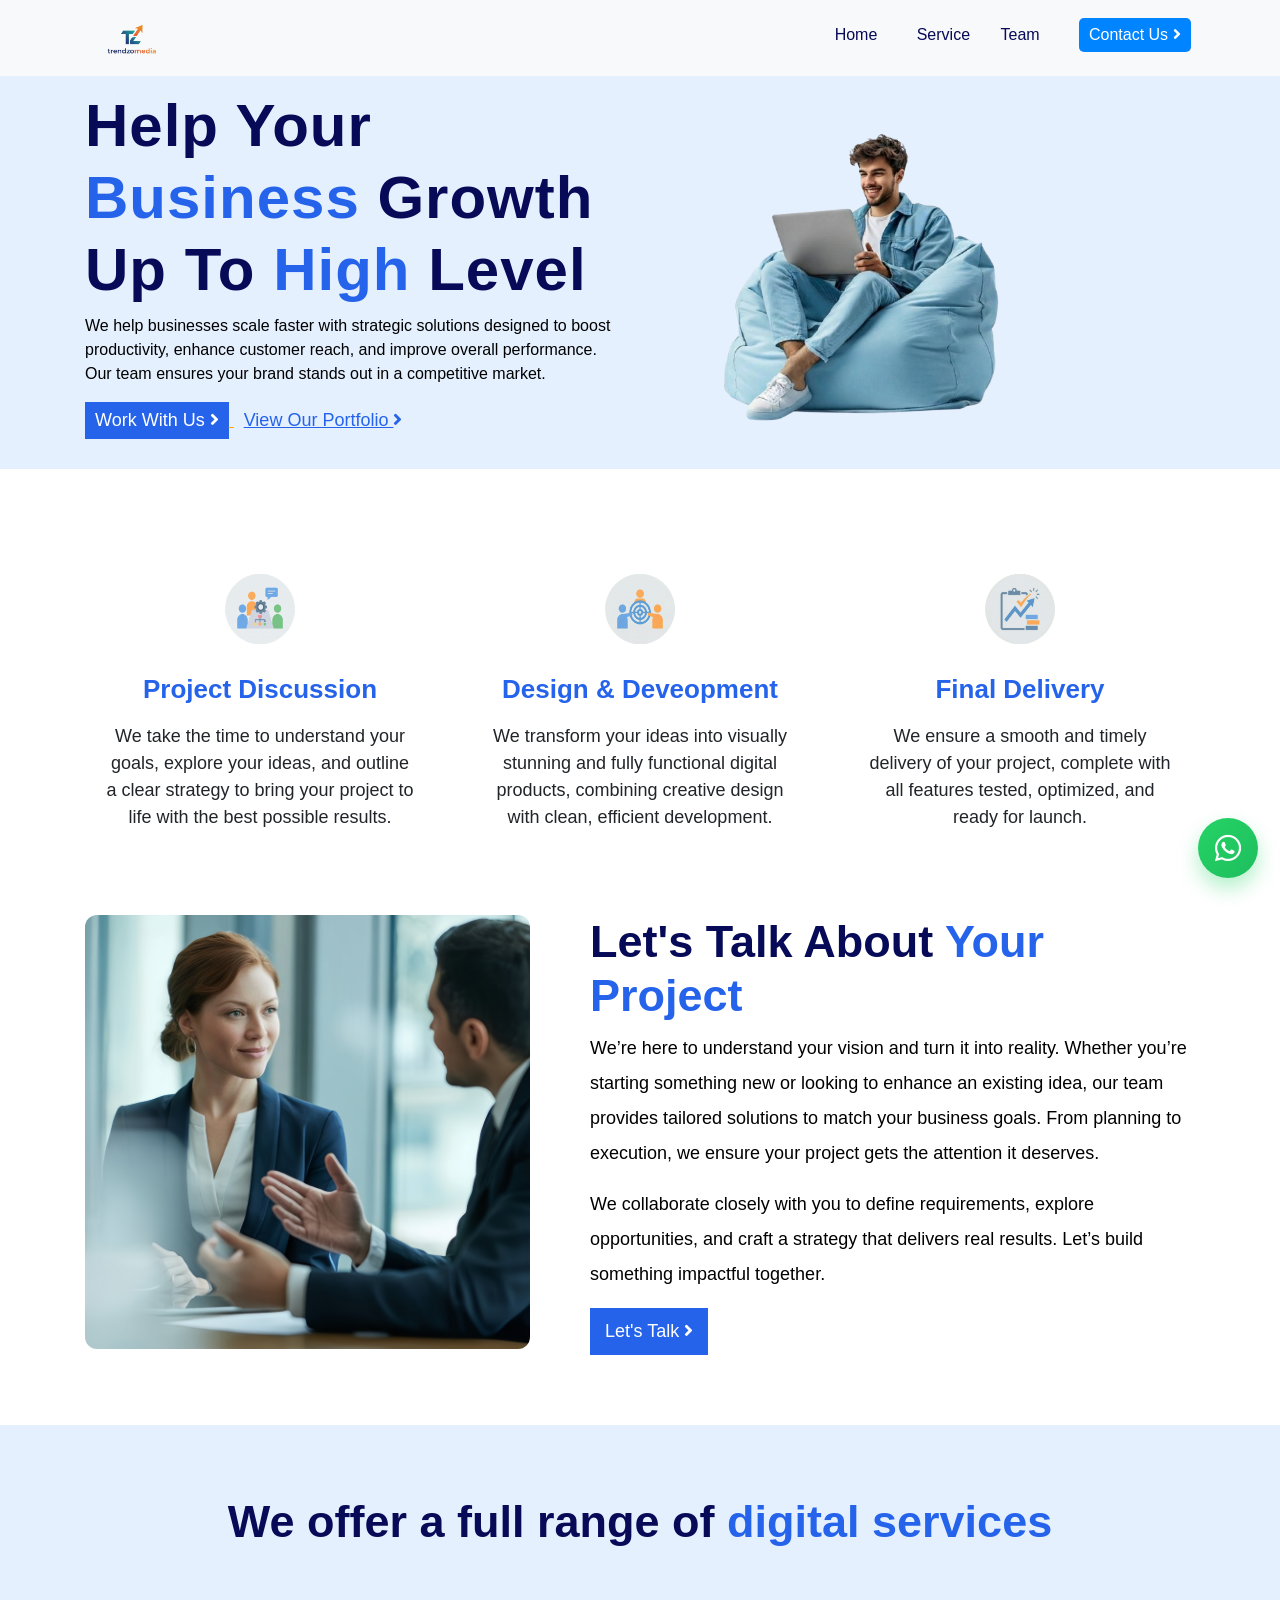
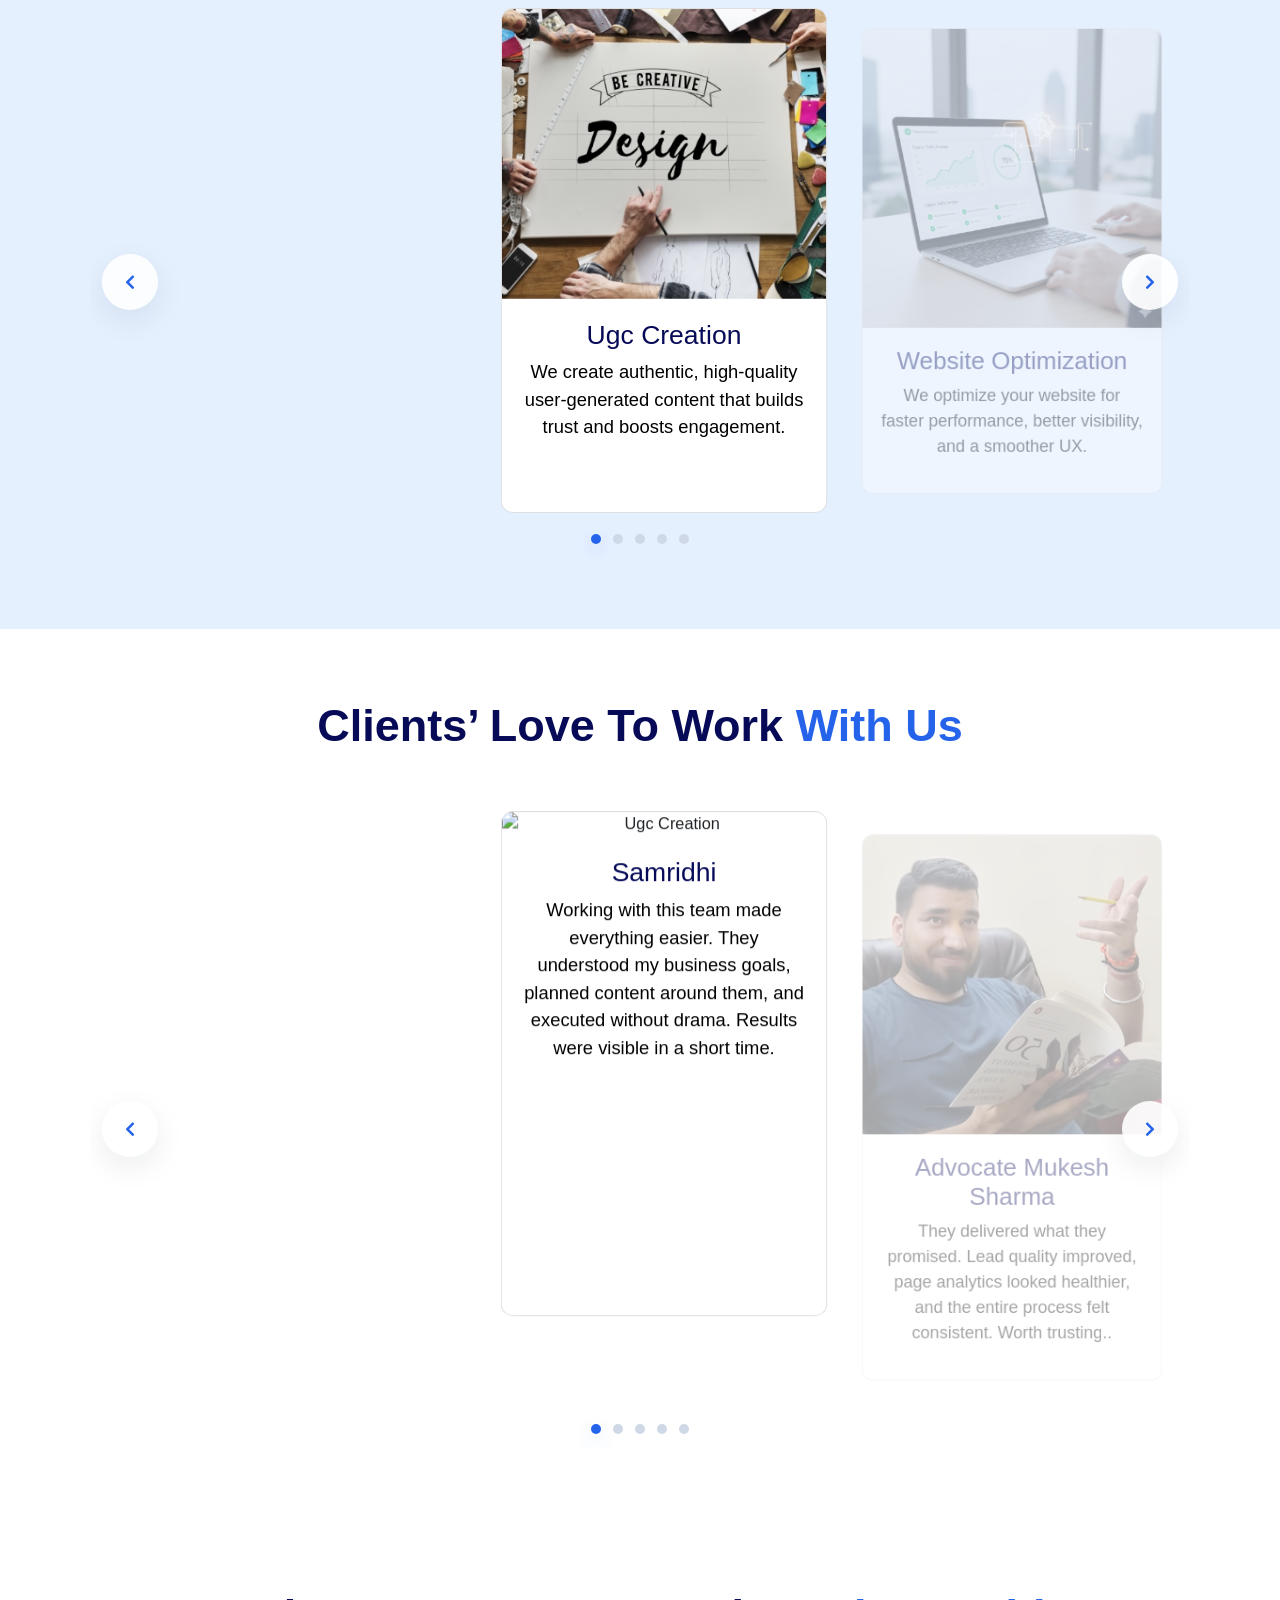
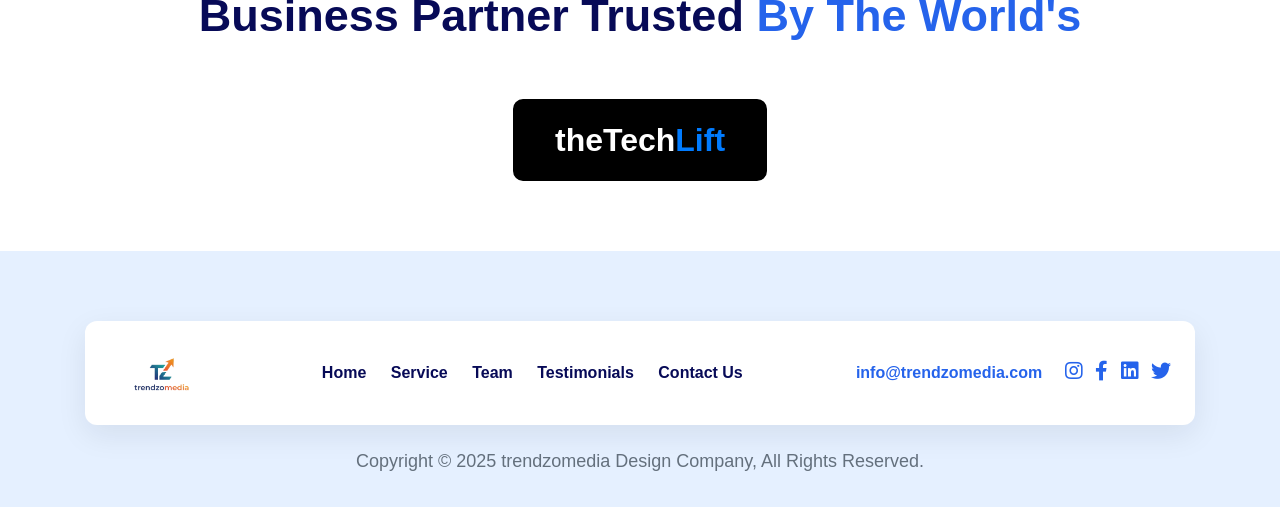
==== index.html @ 3b1b13a1 "Fix: alt" ====
<!DOCTYPE html>
<html lang="en">

<head>
    <meta charset="UTF-8">
    <meta name="viewport" content="width=device-width, initial-scale=1.0">

    <!-- SEO Meta Tags -->
    <title>Trendzomedia | Digital Agency</title>
    <meta name="description" content="Trendzo Media is a digital marketing and web development agency helping businesses grow online with SEO, branding, and modern websites.">
    <meta name="keywords" content="Trendzo Media, Digital Marketing, Web Development, SEO Services, Branding Agency">
    <meta name="author" content="Trendzo Media">

    <!-- Open Graph (for social sharing) -->
    <meta property="og:title" content="Trendzo Media | Digital Marketing & Web Development">
    <meta property="og:description" content="Grow your business online with Trendzo Media's digital marketing, SEO, branding, and web development services.">
    <meta property="og:type" content="website">
    <meta property="og:image" content="./asset/image/Logo.png">

    <!-- Favicon -->
    <link rel="icon" type="image/png" href="./asset/image/Logo.png">

    <!-- Stylesheets -->
    <link rel="stylesheet" href="https://cdnjs.cloudflare.com/ajax/libs/font-awesome/5.7.1/css/all.min.css">
    <link rel="stylesheet" href="https://maxcdn.bootstrapcdn.com/bootstrap/4.0.0/css/bootstrap.min.css"
          integrity="sha384-Gn5384xqQ1aoWXA+058RXPxPg6fy4IWvTNh0E263XmFcJlSAwiGgFAW/dAiS6JXm"
          crossorigin="anonymous">
    <link rel="stylesheet" href="./asset/css/style.css">
    <link rel="stylesheet" href="./asset/css/responsive.css">
</head>


<body>

    <!-- Header Start  -->
    <section class="header" style="background-color:#E5F0FF; padding-bottom:30px;">
        <!-- Header Navigation Start  -->
        <div class="container header-nav">
            <div class="row">
                <div class="col-md-12">
                    <nav class="navbar navbar-expand-lg navbar-light bg-light main-menu fixed-top ">
                        <div class="container">
                            <a href="#" class="navbar-brand">
                                <img src="./asset/image/Logo.png" alt="trendzomedia" class="img-fluid" style="max-height:50px;">
                            </a>
                            <button class="navbar-toggler" type="button" data-toggle="collapse" data-target="#beeToggler" aria-controls="beeToggler" aria-expanded="false" aria-label="Toggle navigation">
                                <span class="navbar-toggler-icon"><i class="fas fa-bars"></i></span>
                            </button>
                            <div class="collapse navbar-collapse" id="beeToggler">
                                <ul class="navbar-nav ml-auto ">
                                    <li><a href="#">Home</a></li>
                                    &nbsp;
                                    <!-- <li><a href="./project.html">Project</a></li> -->
                                    &nbsp;
                                    <li><a href="./service.html">Service</a></li>
                                    &nbsp;
                                    <li><a href="./team.html">Team</a></li>
                                    &nbsp;
                                    <!-- <li><a href="./blog.html">Blog</a></li> -->
                                    &nbsp;
                                    <li>
                                        <a href="contact-us.html">
                                        <button class="nav-button" style="color:#fff"
                                        >Contact Us <i class="fas fa-angle-right"></i> </button>
                                        </a>
                                    </li>
                                    &nbsp;
                                </ul>
                            </div>
                        </div>
                    </nav>
                </div>
            </div>
        </div>

        <!-- Header Navigation End  -->

        <!-- Header Banner Start  -->
        <div class="container header-content">
            <div class="row ">
                <div class="col-md-6 centralize">
                    <div class="left-content ">
                        <h2 class="glifta-title">Help Your <span class="highlight" >Business</span> Growth
                            Up To <span class="highlight" >High</span> Level
                        </h2>
                        <p style="color: black;">
                            We help businesses scale faster with strategic solutions designed to boost 
                            productivity, enhance customer reach, and improve overall performance. Our team 
                            ensures your brand stands out in a competitive market.
                        </p>
                        <div class="call-to-action">
                            <a href="./contact-us.html">
                            <button style="background-color: #2563EB; color: #fff; ">Work With Us <i class="fas fa-angle-right"></i></button>
                            </a>
                            <a href="./asset/pdf/portfolio.pdf" target="_blank" style="color:#2563EB;margin-left: 10px;">View Our Portfolio <i class="fas fa-angle-right" style="margin-left: 0px;"></i></a>
                        </div>
                    </div>
                </div>
                <div class="col-md-6">
                    <div class="right-content">
                        <img src="./asset/image/HeroImage.png" alt="Hero">
                    </div>
                </div>
            </div>
        </div>


    </section>
    <!-- Header End  -->

    <!-- Work Process Start  -->
    <section class="work-process section-padding" style="background: #fff;">
        <div class="container">
            <div class="row">
                <div class="col-md-4">
                    <div class="process-block">
                        <img src="./asset/image/project Discussion .png" alt="Projec Discussion">
                        <h3> <strong><span class="highlight">Project Discussion</span></strong> </h3>
                        <p>We take the time to understand your goals, explore your ideas, and outline a clear strategy to bring your project to life with the best possible results.</p>
                    </div>
                </div>
                <div class="col-md-4">
                    <div class="process-block">
                        <img src="./asset/image/Design and development .png"  alt="Projec Discussion">
                        <h3> <strong><span class="highlight">Design & Deveopment</span></strong> </h3>
                        <p>We transform your ideas into visually stunning and fully functional digital products, combining creative design with clean, efficient development.</p>
                    </div>
                </div>
                <div class="col-md-4">
                    <div class="process-block">
                        <img src="./asset/image/project delivery .png" alt="Projec Discussion">
                        <h3> <strong><span class="highlight">Final Delivery</span></strong> </h3>
                        <p>We ensure a smooth and timely delivery of your project, complete with all features tested, optimized, and ready for launch.</p>
                    </div>
                </div>
            </div>

            <div class="row mt-5">
                <div class="col-md-5">
                    <img 
                        src="./asset/image/meeting.jpg"
                        alt="Client discussion"
                        class="img img-fluid"
                        style="border-radius: 12px;"
                    >
                    </div>
                <div class="col-md-7 centralize">
                    <div class="project-discussion ">
                        <h2 class="poppins-bold">Let's Talk About <span class="highlight" >Your Project</span> </h2>
                        <p style="color: black;"> 
                            We’re here to understand your vision and turn it into reality. Whether you’re 
                            starting something new or looking to enhance an existing idea, our team provides 
                            tailored solutions to match your business goals. From planning to execution, we 
                            ensure your project gets the attention it deserves.
                        </p>
                        <p style="color: black;">
                            We collaborate closely with you to define requirements, explore opportunities, 
                            and craft a strategy that delivers real results. Let’s build something impactful 
                            together.
                        </p>
                        <a href="./contact-us.html">
                        <button style="background-color: #2563EB; color:#fff;">Let's Talk <i class="fas fa-angle-right"></i></button>
                        </a>
                    </div>
                </div>
            </div>
        </div>
    </section>
    <!-- Work Process End  -->

    <!-- Services Start  -->

    <section class="services section-padding">
        <div class="container">
            <div class="row">
                <h2 class="text-center w-100 service-heading poppins-bold">We offer a full range of
                    <span class="highlight">digital services</span> 
                </h2>
            </div>
        </div>

        <div class="container text-center mt-5">
            <div class="row mx-auto my-auto">
                <div id="servicesCarousel" class="modern-slider">
                    <div class="ms-track">
                        <div class="ms-slide active">
                            <div class="card service-card modern-card">
                                <img src="./asset/image/inspiration-ideas-design-creative-thinking-word.jpg" alt="Ugc Creation">
                                <div class="card-body">
                                    <h5>Ugc Creation</h5>
                                    <p style="color: black;">We create authentic, high-quality user-generated content that builds trust and boosts engagement.</p>
                                </div>
                            </div>
                        </div>
                        <div class="ms-slide">
                            <div class="card service-card modern-card">
                                <img src="./asset/image/Weboptimize.png" alt="Website Optimization">
                                <div class="card-body">
                                    <h5>Website Optimization</h5>
                                    <p style="color: black;">We optimize your website for faster performance, better visibility, and a smoother UX.</p>
                                </div>
                            </div>
                        </div>
                        <div class="ms-slide">
                            <div class="card service-card modern-card">
                                <img src="./asset/image/ssm.png" alt="Social Media Marketing">
                                <div class="card-body">
                                    <h5>Social Media Marketing</h5>
                                    <p style="color: black;">We manage your social media with strategic content and consistent posting.</p>
                                </div>
                            </div>
                        </div>
                        <div class="ms-slide">
                            <div class="card service-card modern-card">
                                <img src="./asset/image/contentcreation.png" alt="Digital Marketing">
                                <div class="card-body">
                                    <h5>Digital Marketing</h5>
                                    <p style="color: black;">Targeted strategies that increase visibility, engagement, and conversions.</p>
                                </div>
                            </div>
                        </div>
                        <div class="ms-slide">
                            <div class="card service-card modern-card">
                                <img src="./asset/image/influencer.png" alt="Influence Marketing">
                                <div class="card-body">
                                    <h5>Influencer Marketing</h5>
                                    <p>Connect with the right influencers to boost brand trust and visibility.</p>
                                </div>
                            </div>
                        </div>
                    </div>
                    <button class="ms-control ms-prev" aria-label="Previous"><i class="fas fa-chevron-left"></i></button>
                    <button class="ms-control ms-next" aria-label="Next"><i class="fas fa-chevron-right"></i></button>
                    <div class="ms-dots" aria-hidden="false"></div>
                </div>
            </div>
        </div>
    </section>
    </section>

    <!-- Services End  -->

    <!-- Testimonial Start  -->

      <section class=" section-padding" id="testimonial">
        <div class="container">
            <div class="row">
                <!-- <h2 class="text-center w-100 service-heading poppins-bold">Clients’ Love To Work With Us -->
                <h2 class="text-center w-100 service-heading poppins-bold">Clients’ Love To Work
                    <span class="highlight">With Us</span> 
                </h2>
            </div>
        </div>

        <div class="container text-center mt-5">
            <div class="row mx-auto my-auto">
                <div id="testimonialCarousel" class="modern-slider">
                    <div class="ms-track">
                        <div class="ms-slide active">
                            <div class="card service-card modern-card">
                                <img src="./asset/image/Samridhi.jpg" alt="Ugc Creation">
                                <div class="card-body">
                                    <h5>Samridhi</h5>
                                    <p style="color: black;">Working with this team made everything easier. They understood my business goals, planned content around them, and executed without drama. Results were visible in a short time.</p>
                                </div>
                            </div>
                        </div>
                        <div class="ms-slide active">
                            <div class="card service-card modern-card">
                                <img src="./asset/image/Advocate Mukesh Sharma.jpg" alt="Ugc Creation">
                                <div class="card-body">
                                    <h5>Advocate Mukesh Sharma</h5>
                                    <p style="color: black;">They delivered what they promised. Lead quality improved, page analytics looked healthier, and the entire process felt consistent. Worth trusting..</p>
                                </div>
                            </div>
                        </div>
                       
                        <div class="ms-slide">
                            <div class="card service-card modern-card">
                                <img src="./asset/image/Anjali Bhasker.jpg" alt="Social Media Marketing">
                                <div class="card-body">
                                    <h5>Anjali Bhasker</h5>
                                    <p style="color: black;">Our page went from average to attention-grabbing. The creatives, captions, and audience insights were all on-point. Professional approach with a friendly vibe.</p>
                                </div>
                            </div>
                        </div>
                         <div class="ms-slide">
                            <div class="card service-card modern-card">
                                <img src="./asset/image/Parth Shukla.jpg" alt="Website Optimization">
                                <div class="card-body">
                                    <h5>Parth Shukla</h5>
                                    <p style="color: black;">Communication was surprisingly smooth and transparent. Content strategy wasn’t random posts, it was structured work that actually drove engagement and credibility.</p>
                                </div>
                            </div>
                        </div>
                        <div class="ms-slide">
                            <div class="card service-card modern-card">
                                <img src="./asset/image/Vidushi.jpg" alt="Digital Marketing">
                                <div class="card-body">
                                    <h5>Vidushi</h5>
                                    <p style="color: black;">The team handled our brand with clarity and intent. Designs got sharper, messaging got disciplined, and results started showing within weeks. They know what they’re doing.</p>
                                </div>
                            </div>
                        </div>
                    </div>
                    <button class="ms-control ms-prev" aria-label="Previous"><i class="fas fa-chevron-left"></i></button>
                    <button class="ms-control ms-next" aria-label="Next"><i class="fas fa-chevron-right"></i></button>
                    <div class="ms-dots" aria-hidden="false"></div>
                </div>
            </div>
        </div>
    </section>
    <!-- Testimonial End  -->
    <!-- Partner Start  -->

    <section class="partners section-padding">
        <div class="container">
            <div class="row">
                <div class="col-md-12">
                    <h2 class="text-center partner-heading poppins-bold">Business Partner Trusted
                        <span class="highlight"> By The World's</span></h2>
                </div>
            </div>
            <div class="row mt-5">
                <div class="col-12 d-flex justify-content-center">
                    <div style="padding: 20px 40px; background:#000; border: 2px solid #000; border-radius: 10px; text-align: center;">
                        <a href="https://www.instagram.com/thetechlift/?ig#" target="_blank" style="text-decoration: none;">
                            <h2 style="margin: 0; font-weight: 700; font-size: 32px;">
                                <span style="color: #ffffff;">theTech</span><span style="color: #007bff;">Lift</span>
                            </h2>
                        </a>
                    </div>
                </div>
                
            </div>
        </div>
    </section>
    <!-- Partner End  -->

    <!-- WhatsApp Floating Button -->
<a href="https://wa.me/917014543733?text=Hi%20Trendzo%20Media%20👋%20I%20want%20to%20discuss%20a%20project"
   class="whatsapp-float"
   target="_blank"
   aria-label="Chat on WhatsApp">
    <i class="fab fa-whatsapp"></i>
</a>






    <!-- Footer Start  -->

    <section class="footer section-padding">
        <div class="container">
            <div class="footer-inner d-flex flex-column flex-md-row justify-content-between align-items-center p-4">
                <div class="footer-brand">
                    <a href="./index.html"><img src="./asset/image/Logo.png" alt="trendzomedia" class="img-fluid"></a>
                </div>
                <nav class="footer-nav text-center">
                    <a href="./index.html">Home</a>
                    <a href="./service.html">Service</a>
                    <a href="./team.html">Team</a>
                    <a href="./index.html#testimonial">Testimonials</a>
                    <a href="./contact-us.html">Contact Us</a>
                </nav>
                <div class="footer-contact text-center">
                    <a href="mailto:info@trendzommedia.com" class="footer-email">info@trendzomedia.com</a>
                    <a href="https://www.instagram.com/trendzo_media?ig" target="_blank" rel="noopener" class="ml-2"><i class="fab fa-instagram"></i></a>
                    <a href="https://www.facebook.com/share/1FiFfYMb5f/" target="_blank" rel="noopener" class="ml-2"><i class="fab fa-facebook-f"></i></a>
                    <a href="https://www.linkedin.com/in/trendzo-media-039768396?utm_source=share&utm_campaign=share_via&utm_content=profile&utm_medium=android_app
" target="_blank" rel="noopener" class="ml-2"><i class="fab fa-linkedin"></i></a>
                    <a href="https://x.com/trendzomedia?t=h820cJ1s_4zwXExWnGrRBg&s=09" target="_blank" rel="noopener" class="ml-2"><i class="fab fa-twitter"></i></a>
                </div>
            </div>
            <div class="row mt-3">
                <div class="col-12 text-center copyright-text">
                    <p>Copyright © 2025 trendzomedia Design Company, All Rights Reserved.</p>
                </div>
            </div>
        </div>
    </section>
    <!-- Footer End  -->
    <!--Adding Scripts-->
    <script src="https://code.jquery.com/jquery-3.5.1.min.js" integrity="sha256-9/aliU8dGd2tb6OSsuzixeV4y/faTqgFtohetphbbj0=" crossorigin="anonymous"></script>
    <script src="https://cdnjs.cloudflare.com/ajax/libs/popper.js/1.12.9/umd/popper.min.js"
        integrity="sha384-ApNbgh9B+Y1QKtv3Rn7W3mgPxhU9K/ScQsAP7hUibX39j7fakFPskvXusvfa0b4Q"
        crossorigin="anonymous"></script>
    <script src="https://maxcdn.bootstrapcdn.com/bootstrap/4.0.0/js/bootstrap.min.js"
        integrity="sha384-JZR6Spejh4U02d8jOt6vLEHfe/JQGiRRSQQxSfFWpi1MquVdAyjUar5+76PVCmYl"
        crossorigin="anonymous"></script>
        <script src="./asset/js/mixitup.min.js"></script>
    <script src="./asset/js/main.js"></script>
        <script>
        // Modern slider JS: simple, lightweight, autoplay with 3D feel
        function initSlider(slider) {
            if(!slider) return;
            const track = slider.querySelector('.ms-track');
            const slides = Array.from(slider.querySelectorAll('.ms-slide'));
            const prevBtn = slider.querySelector('.ms-prev');
            const nextBtn = slider.querySelector('.ms-next');
            const dotsWrap = slider.querySelector('.ms-dots');
            let current = 0;
            let interval = 4000;
            let timer = null;

            // build dots
            slides.forEach((s,i)=>{
                const btn = document.createElement('button');
                btn.addEventListener('click', ()=> goTo(i));
                dotsWrap.appendChild(btn);
            });

            const dots = Array.from(dotsWrap.querySelectorAll('button'));

            function update(){
                slides.forEach((s,i)=> s.classList.toggle('active', i===current));
                dots.forEach((d,i)=> d.classList.toggle('active', i===current));
                // center active slide
                const slide = slides[current];
                const offset = (slide.offsetLeft + slide.offsetWidth/2) - (slider.clientWidth/2);
                track.style.transform = `translateX(${-offset}px)`;
            }

            function next(){ current = (current+1) % slides.length; update(); }
            function prev(){ current = (current-1+slides.length) % slides.length; update(); }
            function goTo(i){ current = i; update(); resetTimer(); }

            nextBtn.addEventListener('click', ()=>{ next(); resetTimer(); });
            prevBtn.addEventListener('click', ()=>{ prev(); resetTimer(); });

            function resetTimer(){ clearInterval(timer); timer = setInterval(next, interval); }

            // pause on hover
            slider.addEventListener('mouseenter', ()=> clearInterval(timer));
            slider.addEventListener('mouseleave', ()=> resetTimer());

            // init
            update();
            resetTimer();
            // responsive adjust on resize
            window.addEventListener('resize', update);
        }

        // Initialize all sliders
        document.addEventListener('DOMContentLoaded', function() {
            const sliders = document.querySelectorAll('.modern-slider');
            sliders.forEach(slider => initSlider(slider));
        });
        </script>
</body>

</html>
---- asset/css/style.css ----
/*
Project:    LeadsBee
Version:    1.0
Last change:    16/11/20 [fixed Float bug, vf]
Author Name: LeadsBee
Primary use:    Official Site
*/

/*Reset CSS*/
* {
  margin: 0;
  padding: 0;
}
html,
body {
  height: 100%;
  font-family: sans-serif;
  scroll-behavior: smooth;
}
a:hover {
  text-decoration: none;
}
.section-padding {
  padding: 70px;
}
/* Adding Fonts*/

@import url("https://fonts.googleapis.com/css2?family=Poppins:wght@400;500&family=Roboto:wght@400;500&family=Anton&display=swap");

.glifta-title {
  font-family: 'Anton', sans-serif !important;
  font-weight: 700 !important;
  letter-spacing: 1px !important;
  font-size: 60px !important;
  -webkit-font-smoothing: antialiased;
  -moz-osx-font-smoothing: grayscale;
}

.poppins-bold {
  font-family: 'Poppins', sans-serif !important;
  font-weight: 700 !important;
  -webkit-font-smoothing: antialiased;
  -moz-osx-font-smoothing: grayscale;
}

.header {
  background: #E5F0FF;
  /* background: linear-gradient(-40deg, #E5F0FF, #fff); */
}

/* Header Navigation Styles */
.header-nav {
  min-height: 90px;
}
.navbar-brand img {
  width: 100%;
  height: auto;
}
.main-menu ul li {
  margin-left: 26px;
  text-align: center;
}
.main-menu ul li a {
  font-family: "Poppins", sans-serif;
  color: #070a57;
  font-weight: 500;
  font-size: 16px;
}
.main-menu ul li:hover {
  /* transform: scale(1.1); */
  /* transition: 0.5s all ease; */
}
button.nav-button {
  background: #0084ff;
  font-family: "Poppins", sans-serif;
  font-size: 16px;
  padding: 5px 10px;
  border: none;
  vertical-align: middle;
  margin-top: -5px;
  border-radius: 5px;
}

/* Border-bottom hover effect */
.navbar-nav li {
  position: relative;
}

.navbar-nav li::after {
  content: "";
  position: absolute;
  left: 0;
  bottom: 3px; /* keeps original layout same */
  width: 0%;
  height: 2px;
  background: #2563EB;
  transition: width 0.3s ease-in-out;
}

.navbar-nav li:hover::after {
  width: 100%;
}

/* Text color change on hover */
.navbar-nav li a:hover {
  color: #2563EB !important;
}

/* Header Banner Area Styles */

.container.header-content {
  height: 100%;
}
.highlight {
  color: #2563EB;
}
.left-content h2 {
  font-family: "Roboto", sans-serif;
  font-size: 60px;
  font-weight: 500;
  color: #070a57;
}
.centralize {
  display: flex;
  align-items: center;
}
.left-content p {
  font-family: "Roboto", sans-serif;
  font-size: 16px;
  font-weight: 400;
  color: #64707d;
}
.call-to-action button {
  background: orange;
  border: none;
  font-family: "Roboto", sans-serif;
  font-size: 18px;
  font-weight: 500;
  padding: 5px 10px;
  margin-left: -30px;
}
.call-to-action a {
  font-family: "Roboto", sans-serif;
  font-size: 18px;
  font-weight: 500;
  color: orange;
  text-decoration: underline;
  margin-left: 30px;
}
.right-content img {
  width: 70%;
  padding-left: 30px;
}

/* Work process syles */

.process-block {
  text-align: center;
  padding: 10px;
  transition: background-color 0.3s ease;
  padding: 20px;
  border-radius: 8px;
}

.process-block:hover {
  background-color: #E5F0FF; /* Light blue shade */
}

.process-block img {
  /* background: #fbf5e5; */
  border: 2px dotted 64707d;
  padding: 15px 20px;
  border-radius: 8px;
  margin-bottom: 15px;
  height:100px;
  width:110px;
}

.process-block p {
  font-family: "Roboto", sans-serif;
  font-size: 18px;
  font-weight: 400;
  padding-top: 10px;
}

.process-block h3 {
  font-family: "Roboto", sans-serif;
  font-size: 26px;
  font-weight: 500;
}
.project-discussion {
  margin-left: 30px;
}
.project-discussion h2 {
  font-family: "Roboto", sans-serif;
  font-size: 45px;
  font-weight: 500;
  color: #070a57;
}

.project-discussion p {
  font-family: "Roboto", sans-serif;
  font-size: 18px;
  line-height: 35px;
  color: #64707d;
}

.project-discussion button {
  /* background: orange; */
  border: none;
  font-family: "Roboto", sans-serif;
  font-size: 18px;
  font-weight: 500;
  padding: 10px 15px;
}

/* Services styles  */
.services {
  background: #E5F0FF;
}
.service-heading {
  font-family: "Roboto", sans-serif;
  font-size: 45px;
  font-weight: 500;
  color: #070a57;
}

/* Multiframe Carousel  */

@media (min-width: 768px) {
  .service-carousel.carousel-inner .carousel-item-right.active,
  .service-carousel.carousel-inner .carousel-item-next {
    transform: translateX(50%);
  }

  .service-carousel.carousel-inner .carousel-item-left.active,
  .service-carousel.carousel-inner .carousel-item-prev {
    transform: translateX(-50%);
  }
}

/* large - display 3 */
@media (min-width: 992px) {
  .service-carousel.carousel-inner .carousel-item-right.active,
  .service-carousel.carousel-inner .carousel-item-next {
    transform: translateX(33%);
  }

  .service-carousel.carousel-inner .carousel-item-left.active,
  .service-carousel.carousel-inner .carousel-item-prev {
    transform: translateX(-33%);
  }
}

@media (max-width: 768px) {
  .service-carousel.carousel-inner .carousel-item > div {
    display: none;
  }

  .service-carousel.carousel-inner .carousel-item > div:first-child {
    display: block;
  }
}

.carousel-inner .carousel-item.active,
.carousel-inner .carousel-item-next,
.carousel-inner .carousel-item-prev {
  display: flex;
}

.carousel-inner .carousel-item-right,
.carousel-inner .carousel-item-left {
  transform: translateX(0);
}
.service-card h5 {
  font-family: "Roboto", sans-serif;
  font-size: 26px;
  font-weight: 500;
  color: #070a57;
}
.service-card p {
  font-family: "Roboto", sans-serif;
  font-size: 18px;
  color: #64707d;
}
.service-card a {
  color: #64707d;
  font-family: "Roboto", sans-serif;
  font-size: 18px;
  font-weight: 500;
  color: #64707d;
  text-decoration: underline;
}
.service-card a:hover {
  color: orange;
  transition: all 0.5s ease;
}
.service-control-prev,
.service-control-next {
  height: 50px;
  width: 50px;
  outline: black;
  background-color: orange;
  background-size: 100%, 100%;
  border-radius: 3px;
}
.service-control-next {
  margin-right: -105px;
}

.service-control-prev {
  margin-left: -205px;
}
.service-card {
  min-height: 495px;
}

/* Carousel card entrance animation: slide up + fade */
.carousel-inner .carousel-item .service-card {
  transform: translateY(12px) scale(.99);
  opacity: 0.85;
}
.carousel-inner .carousel-item.active .service-card {
  animation: slideUpFade 600ms cubic-bezier(.2,.9,.3,1) both;
}

@keyframes slideUpFade {
  0% {
    transform: translateY(18px) scale(.98);
    opacity: 0;
    filter: blur(2px);
  }
  60% {
    transform: translateY(6px) scale(.995);
    opacity: 0.6;
    filter: blur(0.5px);
  }
  100% {
    transform: translateY(0) scale(1);
    opacity: 1;
    filter: blur(0);
  }
}

/* Slightly improve carousel control visuals */
.carousel-control-prev.service-control-prev,
.carousel-control-next.service-control-next {
  box-shadow: 0 6px 18px rgba(37,99,235,0.18);
  border-radius: 8px;
}

/* When sliding, make next/prev items slightly scaled for depth */
.carousel-inner .carousel-item-next .service-card,
.carousel-inner .carousel-item-prev .service-card {
  transform: scale(.985);
  opacity: 0.9;
}

/* Directional slide animations to avoid visual overlap during transitions */
.carousel-inner .carousel-item {
  position: relative;
}

/* Incoming from right */
.carousel-inner .carousel-item-next .service-card,
.carousel-inner .carousel-item.active.carousel-item-left .service-card {
  animation: slideInFromRight 600ms cubic-bezier(.2,.9,.3,1) both;
}
/* Outgoing to left */
.carousel-inner .carousel-item-left .service-card,
.carousel-inner .carousel-item.active.carousel-item-right .service-card {
  animation: slideOutToLeft 600ms cubic-bezier(.2,.9,.3,1) both;
}
/* Incoming from left (when going prev) */
.carousel-inner .carousel-item-prev .service-card,
.carousel-inner .carousel-item.active.carousel-item-right .service-card {
  animation: slideInFromLeft 600ms cubic-bezier(.2,.9,.3,1) both;
}
/* Outgoing to right (when going prev) */
.carousel-inner .carousel-item-right .service-card,
.carousel-inner .carousel-item.active.carousel-item-left .service-card {
  animation: slideOutToRight 600ms cubic-bezier(.2,.9,.3,1) both;
}

@keyframes slideInFromRight {
  0% {
    transform: translateX(40px) translateY(6px) scale(.995);
    opacity: 0;
    filter: blur(2px);
  }
  100% {
    transform: translateX(0) translateY(0) scale(1);
    opacity: 1;
    filter: blur(0);
  }
}

@keyframes slideOutToLeft {
  0% {
    transform: translateX(0) translateY(0) scale(1);
    opacity: 1;
  }
  100% {
    transform: translateX(-40px) translateY(-6px) scale(.995);
    opacity: 0;
    filter: blur(2px);
  }
}

@keyframes slideInFromLeft {
  0% {
    transform: translateX(-40px) translateY(6px) scale(.995);
    opacity: 0;
    filter: blur(2px);
  }
  100% {
    transform: translateX(0) translateY(0) scale(1);
    opacity: 1;
    filter: blur(0);
  }
}

@keyframes slideOutToRight {
  0% {
    transform: translateX(0) translateY(0) scale(1);
    opacity: 1;
  }
  100% {
    transform: translateX(40px) translateY(-6px) scale(.995);
    opacity: 0;
    filter: blur(2px);
  }
}

/* Ensure images inside service-card don't overflow during animation */
.service-card img {
  display: block;
  width: 100%;
  height: auto;
}

/* Modern carousel: 3D depth, glassmorphism, zoom/fade and hover glow */
.modern-carousel {
  perspective: 1200px;
}
.modern-carousel .carousel-inner {
  position: relative;
  transform-style: preserve-3d;
}
.modern-carousel .carousel-item {
  -webkit-backface-visibility: hidden;
  backface-visibility: hidden;
}
.modern-carousel .service-card {
  border-radius: 14px;
  overflow: hidden;
  background: linear-gradient(135deg, rgba(255,255,255,0.85), rgba(245,249,255,0.7));
  box-shadow: 0 18px 50px rgba(15,23,42,0.08), 0 6px 18px rgba(37,99,235,0.06) inset;
  transition: transform 400ms cubic-bezier(.2,.9,.3,1), box-shadow 300ms;
  transform-origin: center center;
  border: 1px solid rgba(255,255,255,0.6);
  position: relative;
}
.modern-carousel .service-card::after {
  content: '';
  position: absolute;
  inset: 0;
  pointer-events: none;
  background: linear-gradient(180deg, rgba(255,255,255,0.06), rgba(255,255,255,0));
}

/* Active card elevates and slightly zooms */
.modern-carousel .carousel-item.active .service-card {
  transform: translateZ(0px) scale(1.02);
  box-shadow: 0 30px 70px rgba(15,23,42,0.12), 0 6px 22px rgba(37,99,235,0.08);
}

/* Prev/Next cards tilt in 3D for a subtle carousel effect */
.modern-carousel .carousel-item-next .service-card,
.modern-carousel .carousel-item.active.carousel-item-left .service-card {
  transform: translateX(20px) translateZ(-40px) rotateY(-6deg) scale(.95);
  opacity: 0.9;
}
.modern-carousel .carousel-item-prev .service-card,
.modern-carousel .carousel-item.active.carousel-item-right .service-card {
  transform: translateX(-20px) translateZ(-40px) rotateY(6deg) scale(.95);
  opacity: 0.9;
}

/* Outgoing cards fade/slide out via earlier keyframes; keep them crisp */
.modern-carousel .carousel-item-left .service-card,
.modern-carousel .carousel-item-right .service-card {
  will-change: transform, opacity;
}

/* Hover/Focus glow */
.modern-carousel .service-card:hover {
  transform: translateY(-8px) scale(1.03);
  box-shadow: 0 40px 90px rgba(15,23,42,0.14), 0 10px 40px rgba(37,99,235,0.12);
}

/* Controls styling */
.modern-control {
  width: 56px;
  height: 56px;
  display: inline-flex;
  align-items: center;
  justify-content: center;
  background: linear-gradient(180deg,#ffffff,#f1f7ff);
  border-radius: 50%;
  box-shadow: 0 8px 28px rgba(15,23,42,0.08);
  border: 1px solid rgba(37,99,235,0.08);
  color: #2563EB;
  text-decoration: none;
}
.modern-arrow i {
  font-size: 18px;
}
.modern-control:hover {
  transform: translateY(-4px);
  box-shadow: 0 18px 44px rgba(37,99,235,0.12);
}

/* Navigation small text link spacing */
.modern-carousel .service-card .card-body {
  padding: 24px;
}

/* Glassy overlay image area (optional) */
.modern-carousel .service-card img {
  display: block;
  width: 100%;
  height: 220px;
  object-fit: cover;
}

/* Responsive adjustments */
@media (max-width: 991px) {
  .modern-carousel .carousel-item-next .service-card,
  .modern-carousel .carousel-item-prev .service-card {
    transform: translateX(8px) translateZ(-10px) rotateY(-3deg) scale(.98);
  }
  .modern-control { width:48px; height:48px; }
}

@media (max-width: 575px) {
  .modern-carousel .service-card { border-radius: 10px; }
  .modern-carousel .service-card img { height:160px; }
}

/* Styles for the custom modern slider (.modern-slider) */
.modern-slider {
  width: 100%;
  max-width: 1100px;
  margin: 0 auto;
  position: relative;
  overflow: hidden; /* prevent slides from causing horizontal scroll */
  padding: 8px 24px; /* space for controls without overflowing page */
}
.modern-slider .ms-track {
  display: flex;
  gap: 28px;
  align-items: stretch;
  will-change: transform;
}
.modern-slider .ms-slide {
  min-width: 320px;
  flex: 0 0 320px;
  opacity: 0.35;
  transform: translateZ(-40px) scale(.94);
  transition: transform 600ms cubic-bezier(.2,.9,.3,1), opacity 600ms;
}
.modern-slider .ms-slide.active {
  opacity: 1;
  transform: translateZ(0) scale(1.02);
}
.modern-slider .ms-control {
  position: absolute;
  top: 50%;
  transform: translateY(-50%);
  background: rgba(255,255,255,0.9);
  border: none;
  width: 56px;
  height: 56px;
  border-radius: 50%;
  display: inline-flex;
  align-items: center;
  justify-content: center;
  box-shadow: 0 10px 30px rgba(15,23,42,0.08);
  color: #2563EB;
}
.modern-slider .ms-prev { left: 12px; }
.modern-slider .ms-next { right: 12px; }
.modern-slider .ms-dots {
  text-align: center;
  margin-top: 18px;
}
.modern-slider .ms-dots button {
  width: 10px;
  height: 10px;
  border-radius: 50%;
  border: none;
  margin: 0 6px;
  background: #cfd8e7;
  display: inline-block;
}
.modern-slider .ms-dots button.active {
  background: #2563EB;
  box-shadow: 0 6px 18px rgba(37,99,235,0.18);
}
.modern-card { border-radius: 12px; overflow: hidden; }
.modern-card .card-body h5, .modern-card .card-body p { color:#070a57; }
.modern-card .card-body p { color:#64707d; }

@media (max-width: 991px) {
  .modern-slider .ms-slide { flex: 0 0 260px; min-width:260px; }
  .modern-slider .ms-prev { left: 8px; }
  .modern-slider .ms-next { right: 8px; }
}

@media (max-width: 575px) {
  .modern-slider .ms-track { gap: 16px; }
  .modern-slider .ms-slide { flex: 0 0 220px; min-width:220px; }
  .modern-slider .ms-control { width:44px; height:44px; }
}

/* Testimonial Styles  */
.testimonial .card {
  border: none !important;
}

a.carousel-control-prev.testimonial-control {
  top: 60%;
}

a.carousel-control-next.testimonial-control {
  top: 60%;
  left: 5%;
}
.testimonial-control {
  max-width: 32px;
}
.testimonial-description h3 {
  font-family: "Roboto", sans-serif;
  font-size: 45px;
  font-weight: 500;
  color: orange;
}

.testimonial-control-icon {
  background: orange;
  color: #070a57;
  height: 32px;
  width: 32px;
  padding: 5px;
}
.client-meta-data h5 {
  font-family: "Roboto", sans-serif;
  font-size: 24px;
  font-weight: 500;
  color: #070a57;
}

.client-meta-data p {
  font-family: "Rubik", sans-serif;
  font-size: 16px;
  font-style: italic;
  line-height: 32px;
}
.coma {
  position: absolute;
  top: 70%;
  left: -10%;
  background: orange;
  padding: 20px;
}

/* Portfolio Styles  */

.portfolio {
  background: #E5F0FF
}
h2.portfolio-heading {
  font-family: "Roboto", sans-serif;
  font-size: 45px;
  font-weight: 500;
  color: #070a57;
}
.portfolio-buttons button {
  background: transparent;
  border: none;
  padding: 5px 10px;
  font-family: "Roboto", sans-serif;
  font-size: 18px;
  font-weight: 500;
  color: #070a57;
}

.portfolio-buttons button:hover {
  color: orange;
}

.portfolio-buttons {
  margin-bottom: 20px;
}
.myMixCont {
  margin-top: 30px;
}
.myMixCont img {
  margin-bottom: 10px;
}
/* Partner Section Styles  */

.partner-heading {
  font-family: "Roboto", sans-serif;
  font-size: 45px;
  font-weight: 500;
  color: #070a57;
}

/* Footer Styles */

.footer {
  background: #E5F0FF;
 
}
section.footer.section-padding {
  padding-bottom: 10px;
}
.footer-widget-1 p {
  font-family: "Roboto", sans-serif;
  font-size: 18px;
  line-height: 35px;
  margin-top: 20px;
  text-align: center;
}
.footer-widget-2 h3,
.footer-widget-3 h3 {
  font-family: "Roboto", sans-serif;
  font-size: 26px;
  font-weight: 500;
  line-height: 35px;
}

.footer-widget-2 ul li,
.footer-widget-3 ul li {
  list-style: none;
  padding: 5px;
}

.footer-widget-2 ul li a,
.footer-widget-3 ul li a {
  font-family: "Roboto", sans-serif;
  font-size: 18px;
  line-height: 40px;
  color: #64707d;
}
.footer-widget-4 p {
  font-family: "Roboto", sans-serif;
  font-size: 18px;
  font-weight: 400;
  line-height: 40px;
  margin-top: 30px;
  margin-bottom: 20px;
}
.footer-widget-4 ul li {
  list-style-type: none;
  display: inline;
  padding: 5px 10px;
  font-size: 27px;
}
.footer-widget-4 ul li a {
  color: #dddddd;
}

.footer-widget-4 ul li a:hover {
  color: #2563EB;
  transition: all 0.5s ease-in-out;
}
.copyright-text p {
  font-family: "Roboto", sans-serif;
  font-size: 18px;
  font-weight: 400;
  color: #64707d;
  line-height: 40px;
}
.messenger i {
  color: #fff;
  background: #2563EB;
  font-size: 40px;
  padding: 5px 10px;
}
/* New footer styling: simplified, clean and attractive */
.footer-inner {
  background: #ffffff;
  border-radius: 12px;
  box-shadow: 0 10px 30px rgba(15, 23, 42, 0.08);
  align-items: center;
}
.footer-brand img {
  max-height: 56px;
}
.footer-nav a {
  margin: 0 10px;
  color: #070a57;
  font-weight: 600;
  text-decoration: none;
  font-size: 16px;
}
.footer-nav a:hover {
  color: #2563EB;
}
.footer-contact .footer-email {
  display: inline-block;
  color: #2563EB;
  font-weight: 600;
  margin-right: 10px;
}
.footer-contact i {
  color: #2563EB;
  font-size: 20px;
}
@media (max-width: 767px) {
  .footer-inner {
    text-align: center;
  }
  .footer-nav {
    margin: 12px 0;
  }
}
/* Contact Us Styling  */

.contact-header {
  max-height: 500px;
}
.contact-header .right-content img {
  width: 100% !important;
}
.contact-header .container.header-content {
  max-height: 400px;
}

/* Office Blocs Styleing  */

.office-block {
  padding: 15px;
  border: 2px dotted orange;
  text-align: center;
}

.office-block h3 {
  font-family: "Roboto", sans-serif;
  font-weight: 500;
  font-size: 35px;
  line-height: 32px;
  color: #070a57;
  padding: 25px 0px;
}

.office-block p {
  font-family: "Roboto", sans-serif;
  font-size: 18px;
  line-height: 35px;
  color: #64707d;
}

#project-details form {
  background-color: white;
  color: #888888;
  text-align: left;
  padding-top: 20px;
}

#project-details label {
  display: none;
}

#project-details input,
#project-details textarea {
  /* to create space for placing icon*/
  padding: 20px 10px 20px 32px;
  border-color: transparent;
  /* background-color: #FFDE11; */
  border-radius: 4px;
  border: 1px solid #dddddd;
}

#project-details .btn-default {
  margin-top: 5px;
  margin-bottom: 30px;
  padding: 15px 36px;
  background-color: orange;
  border: 0px;
  color: #070a57;
  width: 100%;
  border-radius: 5px;
  font-family: "Roboto", sans-serif;
  font-size: 18px;
  font-weight: 500;
}

#project-details .btn-default:hover,
#project-details .btn-default:focus {
  border-color: transparent;
  outline: 0px auto -webkit-focus-ring-color;
}

/*position should be relative and z-index greater than one*/
#project-details .icon {
  position: relative;
  float: right;
  padding-right: 10px;
  margin-top: -30px;
  z-index: 2;
  color: #586794;
}

#project-details .icon-textarea {
  float: right;
  margin-top: -150px;
  padding-right: 10px;
  position: relative;
  z-index: 2;
  color: #586794;
}
#project-type {
  width: 100%;
  font-family: "Roboto", sans-serif;
  font-size: 18px;
  color: #64707d;
  border: 1px solid #ddd;
  padding: 7px 10px 7px 32px;
}

/* Service Page Styles  */

/*   
section.services {
    text-align: center;
}
.card-row-gap {
    padding-bottom: 2rem;
}
.card-body{
background-color: #ffebef;

}
a.card-body{
    text-decoration: underline;
}
.best-solution img{
	width:100%;
	height:auto;
}

/* why choose leadsbee 

.service-type-gap {
 padding-bottom: 8rem;
}
h2.col-md-6 {
    padding-bottom: 3rem;
    padding-top: 2rem;
} */
.feature-design-image {
  margin-bottom: 25px;
  display: flex;
  justify-content: center;
}
section.header.contact-header {
  padding-bottom: 50px;
}
.card.service-block-card img {
  width: 100%;
  height: auto;
}

.card.service-block-card {
  min-height: 450px;
  margin-bottom: 20px;
  border-radius: 15px;
  overflow: hidden;
  transition: all 0.3s ease;
  box-shadow: 0 4px 8px rgba(0,0,0,0.1);
}

.card.service-block-card:hover {
  transform: translateY(-10px) scale(1.05);
  box-shadow: 0 15px 30px rgba(0,0,0,0.2);
}

.card.service-block-card img {
  transition: transform 0.3s ease;
}

.card.service-block-card:hover img {
  transform: scale(1.1);
}

@keyframes fadeInUp {
  from {
    opacity: 0;
    transform: translateY(30px);
  }
  to {
    opacity: 1;
    transform: translateY(0);
  }
}

.card.service-block-card {
  animation: fadeInUp 0.6s ease-out;
}
.why-choose img {
  margin-bottom: 25px;
  border-radius: 15px;
  transition: transform 0.3s ease, box-shadow 0.3s ease;
  box-shadow: 0 4px 8px rgba(0,0,0,0.1);
}

.why-choose img:hover {
  transform: scale(1.05);
  box-shadow: 0 8px 16px rgba(0,0,0,0.2);
}

.why-choose h2 {
  animation: slideInLeft 0.8s ease-out;
  position: relative;
}

.why-choose h2::after {
  content: '';
  position: absolute;
  bottom: -10px;
  left: 0;
  width: 50px;
  height: 3px;
  background: linear-gradient(90deg, #2563EB, #1D4ED8);
  animation: growWidth 1s ease-out 0.8s both;
}

.why-choose p {
  animation: fadeInUp 0.8s ease-out 0.5s both;
}

@keyframes slideInLeft {
  from {
    opacity: 0;
    transform: translateX(-50px);
  }
  to {
    opacity: 1;
    transform: translateX(0);
  }
}

@keyframes growWidth {
  from {
    width: 0;
  }
  to {
    width: 50px;
  }
}

@keyframes fadeInUp {
  from {
    opacity: 0;
    transform: translateY(30px);
  }
  to {
    opacity: 1;
    transform: translateY(0);
  }
}

.why-choose {
  padding-bottom: 30px;
}

.service-type img {
  border-radius: 15px;
  transition: transform 0.3s ease, box-shadow 0.3s ease;
  box-shadow: 0 4px 8px rgba(0,0,0,0.1);
}

.service-type img:hover {
  transform: scale(1.05);
  box-shadow: 0 8px 16px rgba(0,0,0,0.2);
}

.team-page-description h2 {
  animation: slideInLeft 0.8s ease-out;
  position: relative;
}

.team-page-description h2::after {
  content: '';
  position: absolute;
  bottom: -10px;
  left: 0;
  width: 50px;
  height: 3px;
  background: linear-gradient(90deg, #2563EB, #1D4ED8);
  animation: growWidth 1s ease-out 0.8s both;
}

.team-page-description p {
  animation: fadeInUp 0.8s ease-out 0.5s both;
}
/* Blog Page Styles  */
.blog-post {
  border: 1px solid #dddddd;
  padding: 15px;
}
.blog-category p {
  font-family: "Roboto", sans-serif;
  font-size: 14px;
  color: orange;
  line-height: 35px;
}

.blog-content h2.blog-title {
  font-family: "Roboto", sans-serif;
  font-size: 26px;
  font-weight: 500;
  color: orange;
  line-height: 35px;
}

.blog-content p.blog-exercpt {
  font-family: "Roboto", sans-serif;
  font-size: 18px;
  line-height: 35px;
  color: #64707d;
}

.blog-meta h3 {
  font-family: "Roboto", sans-serif;
  font-size: 18px;
  font-weight: 400;
  color: #070a57;
}

.blog-meta p.date {
  font-family: "Roboto", sans-serif;
  font-size: 12px;
  line-height: 35px;
  color: #64707d;
}

.pagination ul li {
  list-style: none;
  display: inline;
  border: 1px solid #ddd;
  padding: 10px;
}
.pagination ul li a {
  font-family: "Roboto", sans-serif;
  font-size: 18px;
  color: #64707d;
}

.pagination ul li.previous {
  background: #ddd;
}
.pagination ul li.previous a,
.pagination ul li.next a {
  color: #070a57 !important;
}
.pagination ul li.next {
  background: orange;
}
p.sub-heading {
  font-family: "Roboto", sans-serif;
  font-size: 20px;
  line-height: 35px;
  color: #070a57;
  padding-top: 20px;
}

form#newsletter-form input#client-mail {
  max-width: 500px;
  border: 1px solid orange;
  border-radius: 3px;
}

form#newsletter-form button,
.team-counter button {
  background: orange;
  border: none;
  padding: 5px 12px;
  font-family: "Roboto", sans-serif;
  font-size: 18px;
  color: #070a57;
}

/* Portfolio Page Styles */

.portfolio-block {
  position: relative;
  margin-bottom: 20px;
  border: 2px solod red;
}

.portfolio-overlay {
  position: absolute;
  background: orange;
  height: 90%;
  width: 90%;
  top: 10px;
  left: 15px;
  display: flex;
  flex-direction: column;
  align-items: center;
  justify-content: center;
  display: none;
}

.portfolio-block:hover .portfolio-overlay {
  display: flex;
  transition: 0.5s ease;
}

.portfolio-overlay h3 {
  font-family: "Roboto", sans-serif;
  font-size: 35px;
  font-weight: 500;
  color: #070a57;
}

.portfolio-overlay p {
  font-family: "Roboto", sans-serif;
  font-size: 20px;
  font-weight: 500;
  color: #64707d;
}

section.portfolio-call-to-action {
  background: #ffeebf;
  text-align: center;
}

section.portfolio-call-to-action h2 {
  font-family: "Roboto", sans-serif;
  font-size: 45px;
  font-weight: 500;
  line-height: 55px;
  color: #070a57;
}

button.project-button-1,
button.project-button-2 {
  border: none;
  padding: 10px 15px;
  font-family: "Roboto", sans-serif;
  font-size: 18px;
  font-weight: 500;
  color: #070a57;
  margin-right: 15px;
}
button.project-button-1 {
  background: orange;
}
button.project-button-2 {
  background: #fff;
}

/* Team Page Styles  */

.team-page-description h2 {
  font-family: "Roboto", sans-serif;
  font-size: 45px;
  font-weight: 500;
  color: #070a57;
  line-height: 32px;
  padding-bottom: 25px;
}

.team-page-description p {
  font-family: "Roboto", sans-serif;
  font-size: 18px;
  /* font-weight: 500; */
  color: #070a57;
  line-height: 35px;
  padding-bottom: 25px;
}
.team-card {
  margin-bottom: 40px;
  background: #fff;
  border-radius: 15px;
  box-shadow: 0 4px 15px rgba(0,0,0,0.1);
  padding: 20px;
  transition: all 0.3s ease;
  overflow: hidden;
  position: relative;
}
.team-card:hover {
  transform: translateY(-10px);
  box-shadow: 0 15px 35px rgba(0,0,0,0.2);
}
.team-card.founder:hover {
  transform: scale(1.05) translateY(-10px);
}
.team-card.senior:hover {
  transform: translateY(-8px);
}
.team-card img {
  border-radius: 50%;
  width: 120px;
  height: 120px;
  object-fit: cover;
  margin-bottom: 15px;
  border: 4px solid #E5F0FF;
  transition: border-color 0.3s ease;
}
.team-card.founder img {
  width: 140px;
  height: 140px;
  border-color: #2563EB;
  box-shadow: 0 0 20px rgba(37, 99, 235, 0.3);
}
.team-card.senior img {
  width: 130px;
  height: 130px;
  border-color: #28a745;
}
.team-card:hover img {
  border-color: #2563EB;
}
.team-card h3 {
  font-family: "Roboto", sans-serif;
  font-size: 22px;
  font-weight: 600;
  color: #070a57;
  margin-bottom: 5px;
}
.team-card p {
  font-family: "Roboto", sans-serif;
  font-size: 14px;
  color: #64707d;
  font-weight: 500;
  text-transform: uppercase;
  letter-spacing: 0.5px;
}

/* Founder hierarchy styling */
.team-card.founder {
  background: linear-gradient(135deg, #E5F0FF 0%, #fff 100%);
  border: 3px solid #2563EB;
  box-shadow: 0 10px 30px rgba(37, 99, 235, 0.2);
  transform: scale(1.05);
  position: relative;
}
.team-card.founder::before {
  content: '👑 CEO';
  position: absolute;
  top: 10px;
  left: 50%;
  transform: translateX(-50%);
  background: #2563EB;
  color: white;
  padding: 5px 15px;
  border-radius: 20px;
  font-size: 12px;
  font-weight: bold;
  text-transform: uppercase;
  letter-spacing: 1px;
}
.team-card.founder img {
  width: 140px;
  height: 140px;
  border-color: #2563EB;
  box-shadow: 0 0 20px rgba(37, 99, 235, 0.3);
}
.team-card.founder h3 {
  font-size: 24px;
  color: #2563EB;
  font-weight: 700;
}
.team-card.founder p {
  color: #2563EB;
  font-weight: 600;
}

/* Senior role styling */
.team-card.senior {
  border: 2px solid #28a745;
  background: linear-gradient(135deg, #f8fff8 0%, #fff 100%);
}
.team-card.senior::before {
  content: '⭐ Senior';
  position: absolute;
  top: 10px;
  left: 50%;
  transform: translateX(-50%);
  background: #28a745;
  color: white;
  padding: 5px 15px;
  border-radius: 20px;
  font-size: 12px;
  font-weight: bold;
  text-transform: uppercase;
  letter-spacing: 1px;
}
.team-card.senior img {
  border-color: #28a745;
}
.team-card.senior h3 {
  color: #28a745;
}

.team-card ul li {
  list-style: none;
  display: inline;
  padding: 5px 10px;
}

.team-card ul li a {
  color: #a4a8ad;
  font-size: 16px;
}

.team-card ul li a:hover {
  color: #2563EB;
  transition: all 0.5s;
}

.team-card.founder {
  background: linear-gradient(135deg, #E5F0FF 0%, #fff 100%);
  border: 2px solid #2563EB;
}
.team-card.founder img {
  width: 140px;
  height: 140px;
  border-color: #2563EB;
}
.team-card.founder h3 {
  font-size: 24px;
  color: #2563EB;
}

/* Team card animations */
.team-card {
  animation: fadeInUp 0.6s ease-out forwards;
  opacity: 0;
  transform: translateY(30px);
}
.team-card:nth-child(1) { animation-delay: 0.1s; }
.team-card:nth-child(2) { animation-delay: 0.2s; }
.team-card:nth-child(3) { animation-delay: 0.3s; }
.team-card:nth-child(4) { animation-delay: 0.4s; }
.team-card:nth-child(5) { animation-delay: 0.5s; }
.team-card:nth-child(6) { animation-delay: 0.6s; }

@keyframes fadeInUp {
  to {
    opacity: 1;
    transform: translateY(0);
  }
}

/* Highlight counter plus numbers */
.counter-plus {
  font-size: 24px;
  font-weight: bold;
  background: linear-gradient(45deg, #2563EB, #1D4ED8);
  -webkit-background-clip: text;
  -webkit-text-fill-color: transparent;
  background-clip: text;
  text-shadow: 0 2px 4px rgba(0,0,0,0.1);
}

.whatsapp-float {
    position: fixed;
    width: 60px;
    height: 60px;
    bottom: 22px;
    right: 22px;

    background: linear-gradient(135deg, #25D366, #1EBE5D);
    color: #fff;
    border-radius: 50%;

    display: flex;
    align-items: center;
    justify-content: center;

    font-size: 30px;
    z-index: 1000;

    box-shadow: 0 10px 20px rgba(37, 211, 102, 0.35);
    animation: float 3s ease-in-out infinite, glow 2s infinite;

    transition: transform 0.3s ease, box-shadow 0.3s ease;
    overflow: hidden;
}

/* WhatsApp icon wiggle */
.whatsapp-float i {
    animation: wiggle 2.5s infinite;
}

/* Hover boost */
.whatsapp-float:hover {
    transform: scale(1.18);
    box-shadow: 0 16px 32px rgba(37, 211, 102, 0.55);
    color: #fff;
    text-decoration: none;
}

/* Floating up-down */
@keyframes float {
    0%, 100% {
        transform: translateY(0);
    }
    50% {
        transform: translateY(-6px);
    }
}

/* Glow pulse */
@keyframes glow {
    0% {
        box-shadow: 0 0 0 0 rgba(37, 211, 102, 0.6);
    }
    70% {
        box-shadow: 0 0 0 18px rgba(37, 211, 102, 0);
    }
    100% {
        box-shadow: 0 0 0 0 rgba(37, 211, 102, 0);
    }
}

/* Icon wiggle animation */
@keyframes wiggle {
    0% { transform: rotate(0deg); }
    5% { transform: rotate(10deg); }
    10% { transform: rotate(-10deg); }
    15% { transform: rotate(8deg); }
    20% { transform: rotate(-8deg); }
    25% { transform: rotate(0deg); }
    100% { transform: rotate(0deg); }
}
---- asset/css/responsive.css ----
/* ============================= */
/* REMOVE WHITE RECTANGLE BEHIND HAMBURGER */
/* ============================= */
.navbar-toggler-icon {
    background-image: none !important;   /* remove Bootstrap default icon */
}

/* Remove border, background, shadow */
.navbar-toggler {
    background: transparent !important;
    border: none !important;
    box-shadow: none !important;
    padding: 0.25rem 0.5rem !important;
}

.navbar-toggler:focus,
.navbar-toggler:active {
    outline: none !important;
    box-shadow: none !important;
}

/* Show FontAwesome bars */
.navbar-toggler i {
    color: #070a57;
    font-size: 24px;
    line-height: 1;
}

/* Optional: mobile collapse background transparent */
.navbar-collapse.collapse {
    background: transparent !important;
    box-shadow: none !important;
}

/* ============================= */
/* YOUR ORIGINAL MEDIA QUERIES   */
/* ============================= */

/* Project Page */
@media only screen and (max-width: 576px) {
    .left-content h2{
        font-size: 45px;
    }
    .service-heading{
        font-size: 35px;
    }
    h2.portfolio-heading,section.portfolio-call-to-action h2{
        font-size: 35px;
        line-height: 45px;
    }
    .section-padding{
        padding: 30px;
    }
    button.project-button-1{
        margin-bottom: 20px;
    }
    .testimonial-description h3{
        font-size: 35px;
    }
}

@media only screen and (max-width: 1200px){
    .coma{
        left: 0%;
    }
}

@media only screen and (max-width: 1200px){
    a.carousel-control-prev.testimonial-control{
        top: 85%;
    }
    a.carousel-control-next.testimonial-control{
        top: 85%;
        margin-left: 20px;
    }
}

/* Team Page */
@media only screen and (max-width: 767px){
    .client-picture img{
        max-height: 350px;
    }
    .client-picture img.coma{
        top:55%;
        left: 5%;
    }
}

@media only screen and (max-width: 992px){
    .achivement-item{
        margin-top: 45px;
    }
}

/* Blog Page */
@media only screen and (max-width: 768px){
    .blog-container .row{
        margin-bottom: 40px;
    }
}

/* Contact Us Page */
@media only screen and (max-width: 768px){
    .office-block{
        margin-bottom: 40px;
    }
}

@media only screen and (max-width: 992px){
    .partner img{
        margin-bottom: 25px;
    }
}

@media only screen and (max-width: 768px){
    .partner img{
        margin-bottom: 35px;
    }
}

/* Service Details Page */
@media only screen and (max-width:768px){
    .contact-header .right-content img{
        width:70% !important;
    }
}
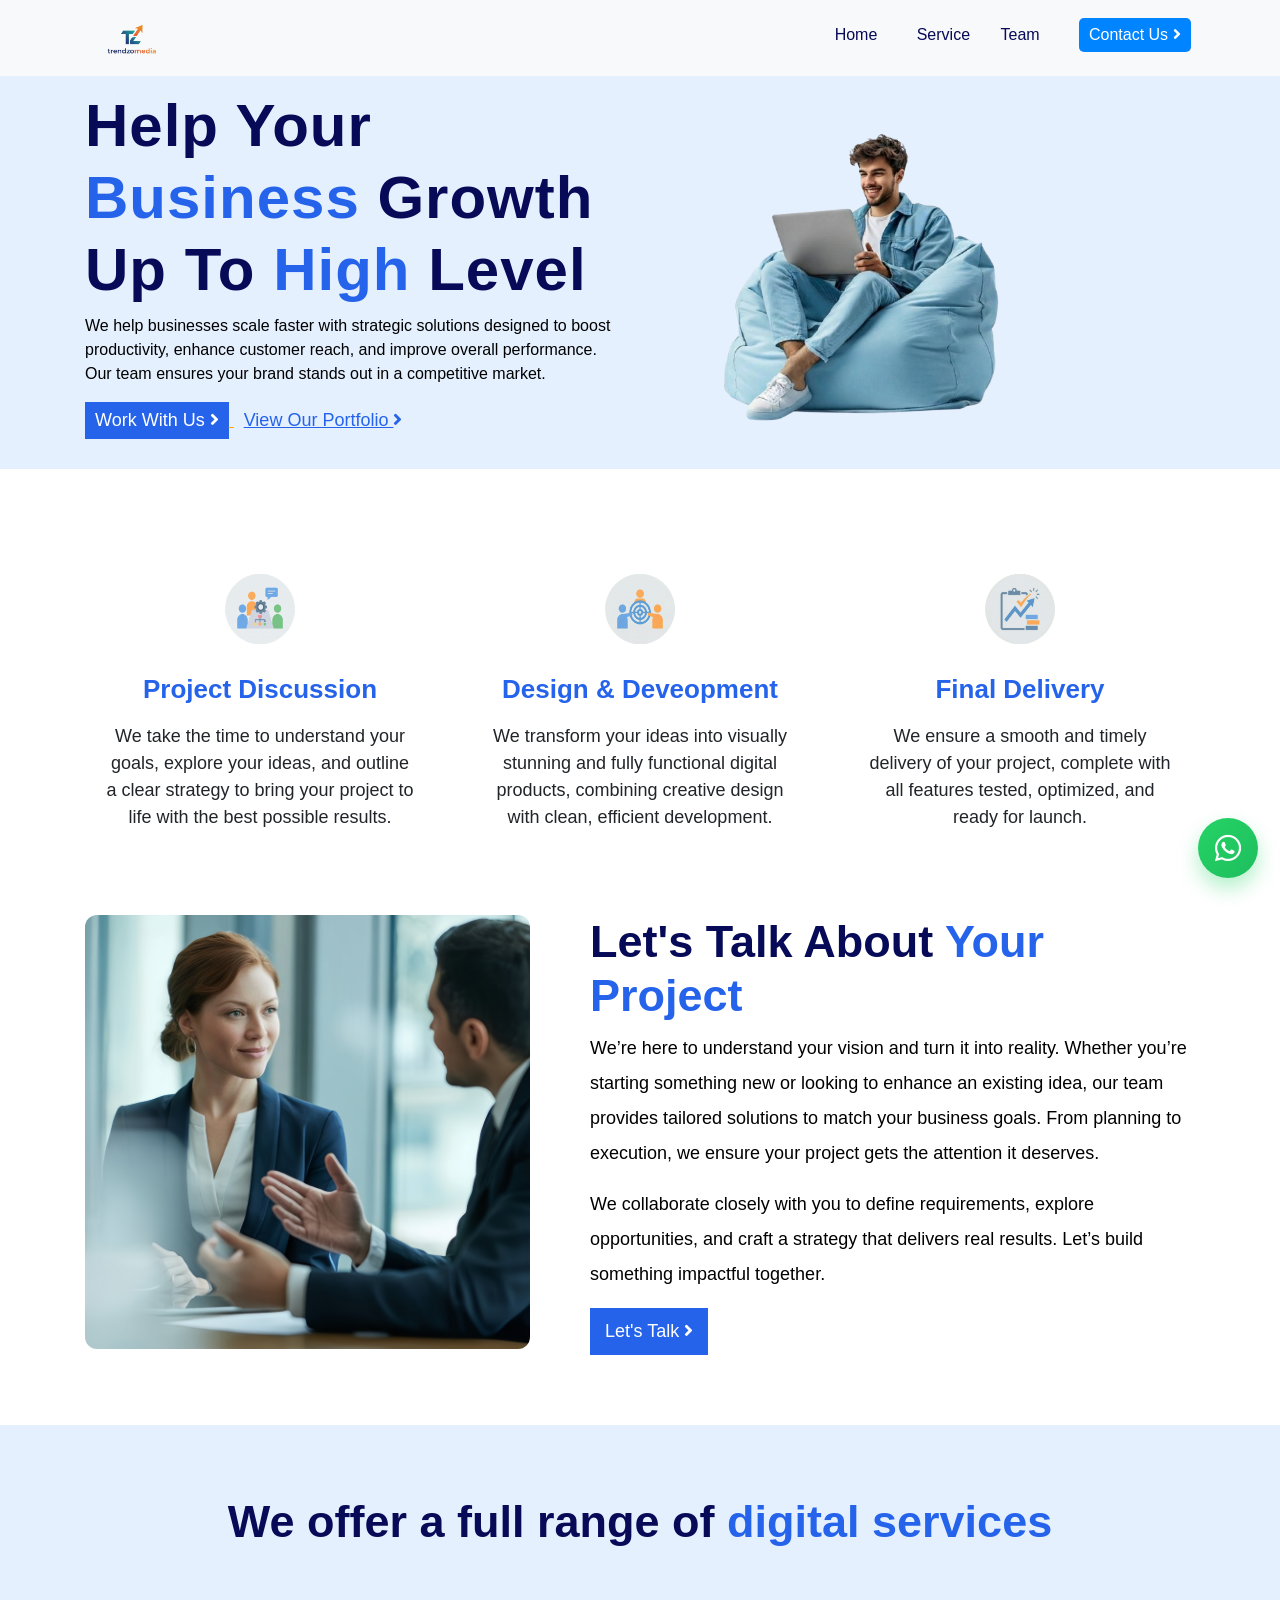
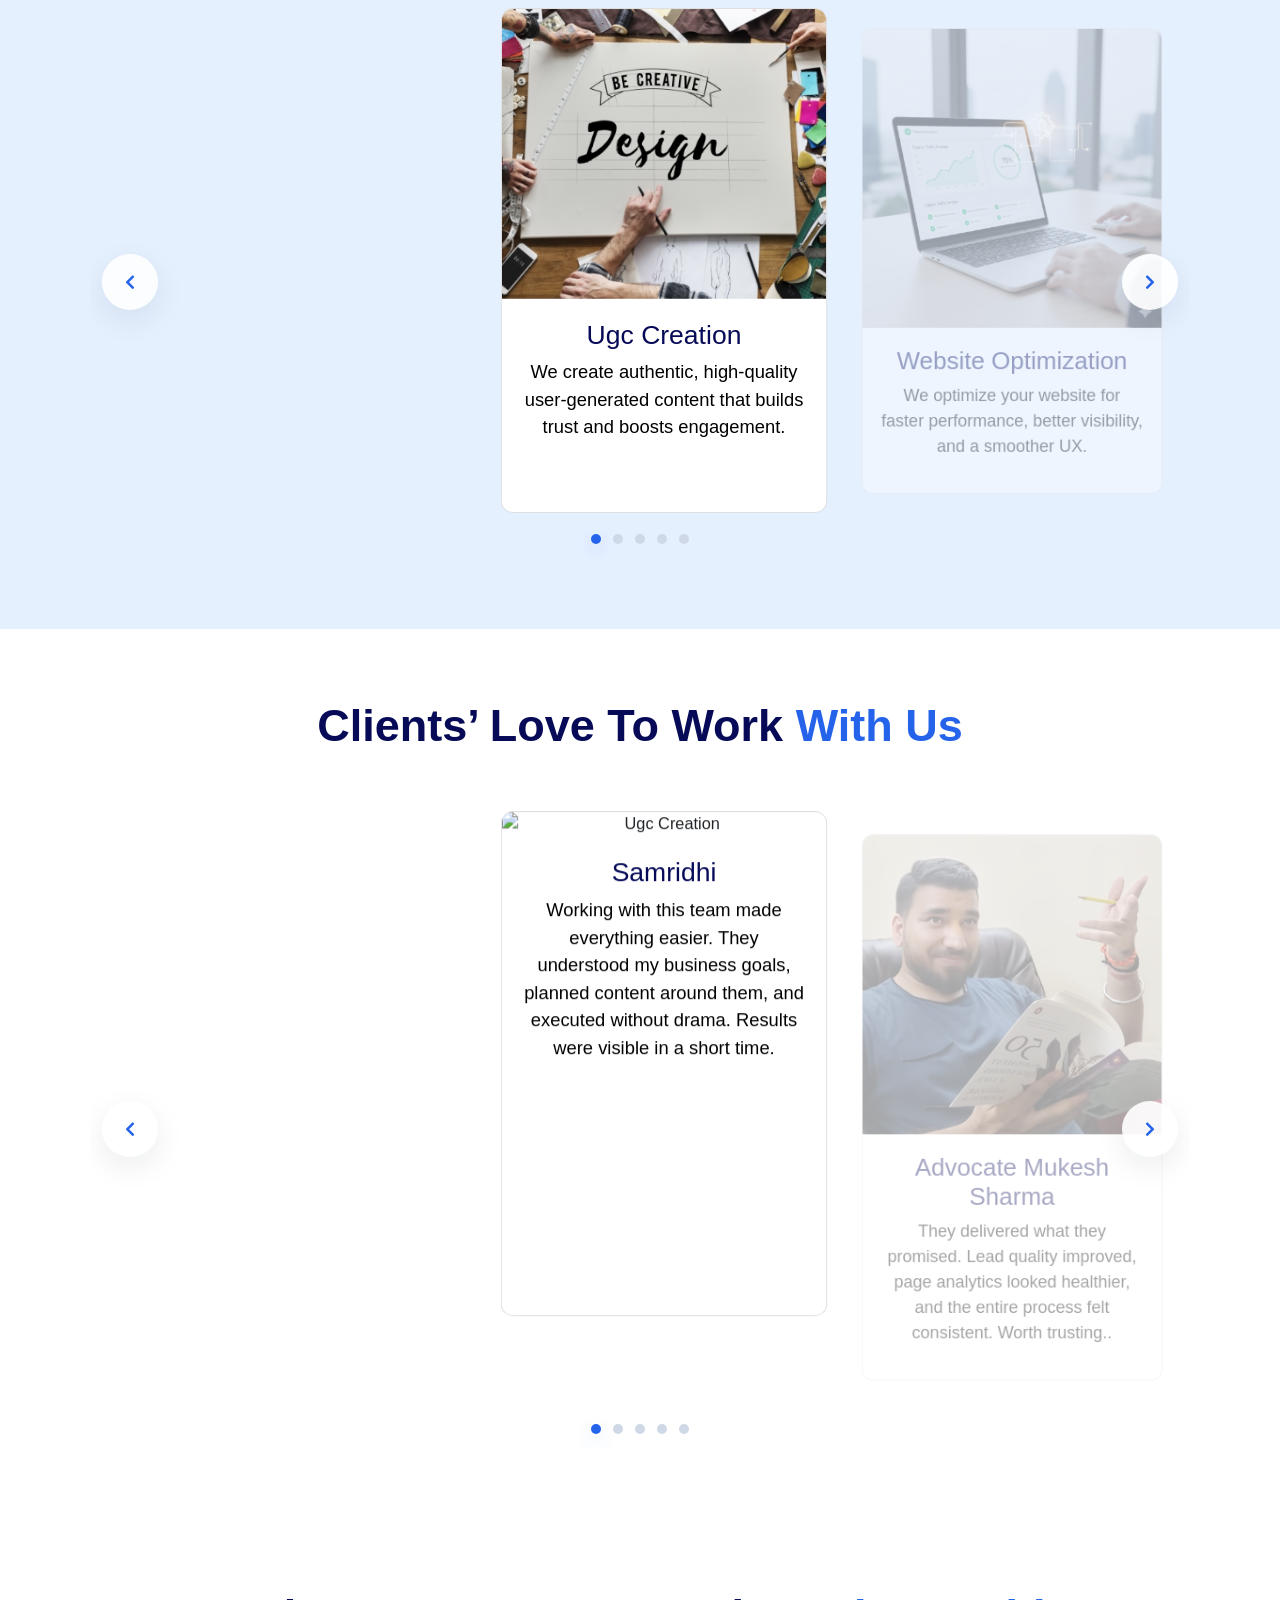
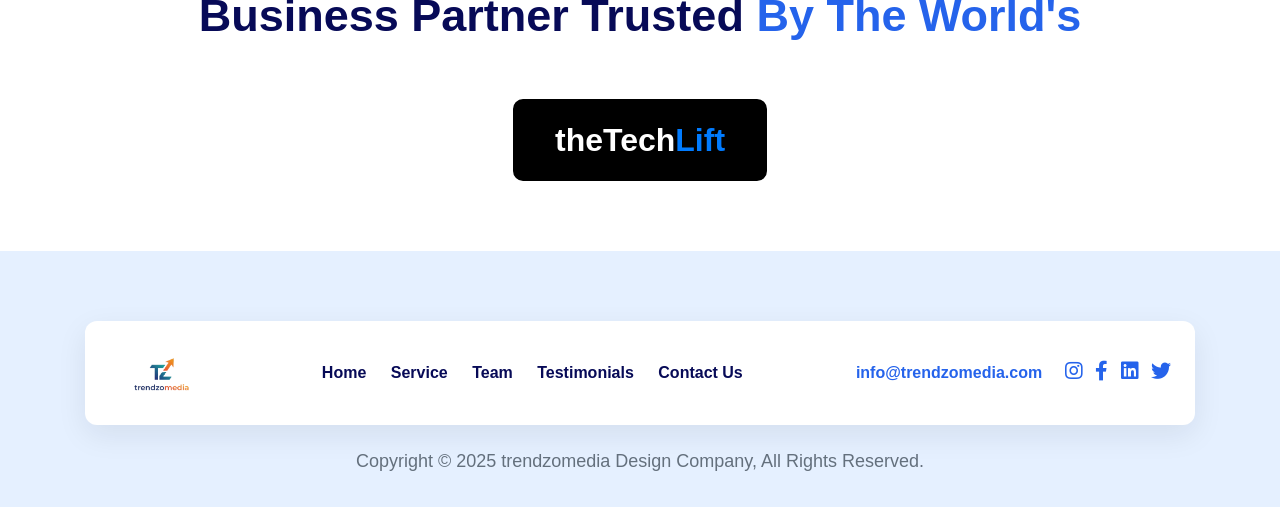
==== commit 9efcb4f1: "Fix: rel="noopener noreferrer"" ====
--- a/index.html
+++ b/index.html
@@ -92,7 +92,7 @@
                             <a href="./contact-us.html">
                             <button style="background-color: #2563EB; color: #fff; ">Work With Us <i class="fas fa-angle-right"></i></button>
                             </a>
-                            <a href="./asset/pdf/portfolio.pdf" target="_blank" style="color:#2563EB;margin-left: 10px;">View Our Portfolio <i class="fas fa-angle-right" style="margin-left: 0px;"></i></a>
+                            <a href="./asset/pdf/portfolio.pdf" target="_blank" rel="noopener noreferrer" style="color:#2563EB;margin-left: 10px;">View Our Portfolio <i class="fas fa-angle-right" style="margin-left: 0px;"></i></a>
                         </div>
                     </div>
                 </div>
@@ -324,7 +324,7 @@
             <div class="row mt-5">
                 <div class="col-12 d-flex justify-content-center">
                     <div style="padding: 20px 40px; background:#000; border: 2px solid #000; border-radius: 10px; text-align: center;">
-                        <a href="https://www.instagram.com/thetechlift/?ig#" target="_blank" style="text-decoration: none;">
+                        <a href="https://www.instagram.com/thetechlift/?ig#" target="_blank" rel="noopener noreferrer" style="text-decoration: none;">
                             <h2 style="margin: 0; font-weight: 700; font-size: 32px;">
                                 <span style="color: #ffffff;">theTech</span><span style="color: #007bff;">Lift</span>
                             </h2>
@@ -341,6 +341,7 @@
 <a href="https://wa.me/917014543733?text=Hi%20Trendzo%20Media%20👋%20I%20want%20to%20discuss%20a%20project"
    class="whatsapp-float"
    target="_blank"
+   rel="noopener noreferrer"
    aria-label="Chat on WhatsApp">
     <i class="fab fa-whatsapp"></i>
 </a>
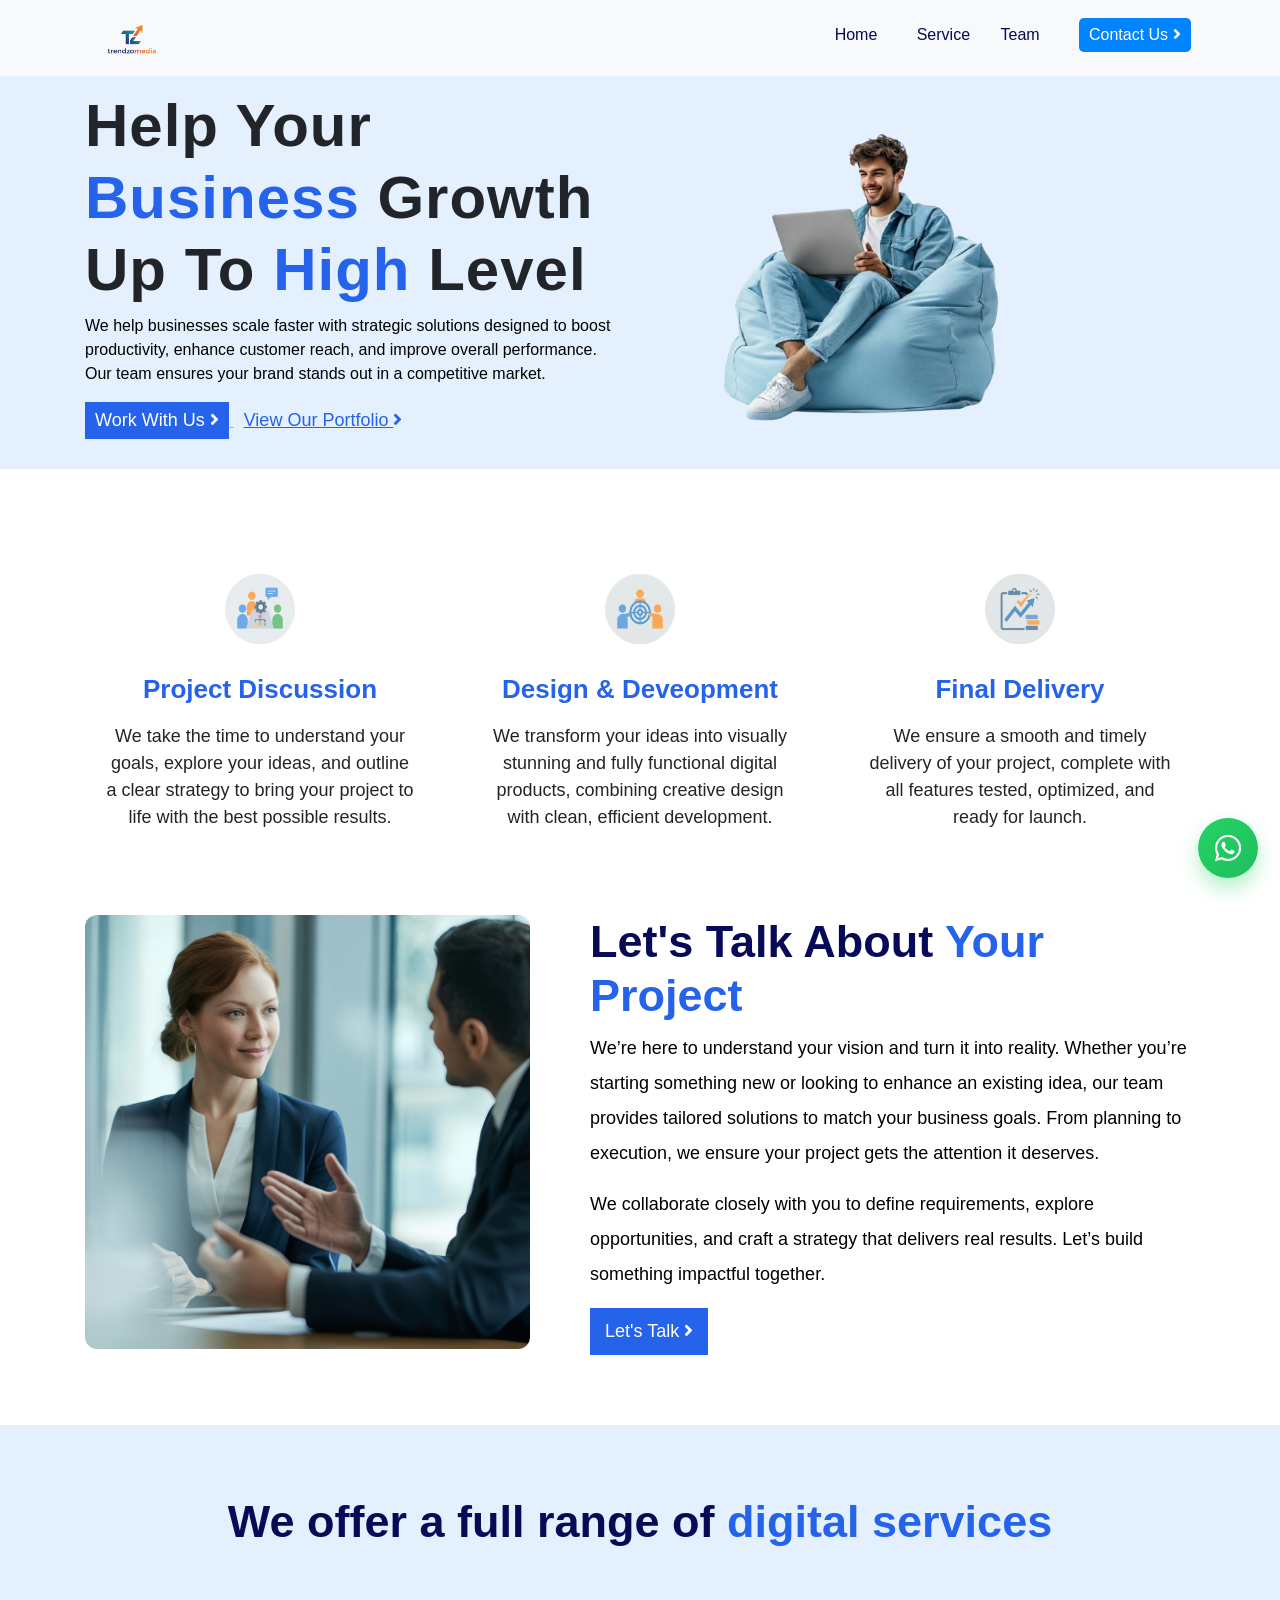
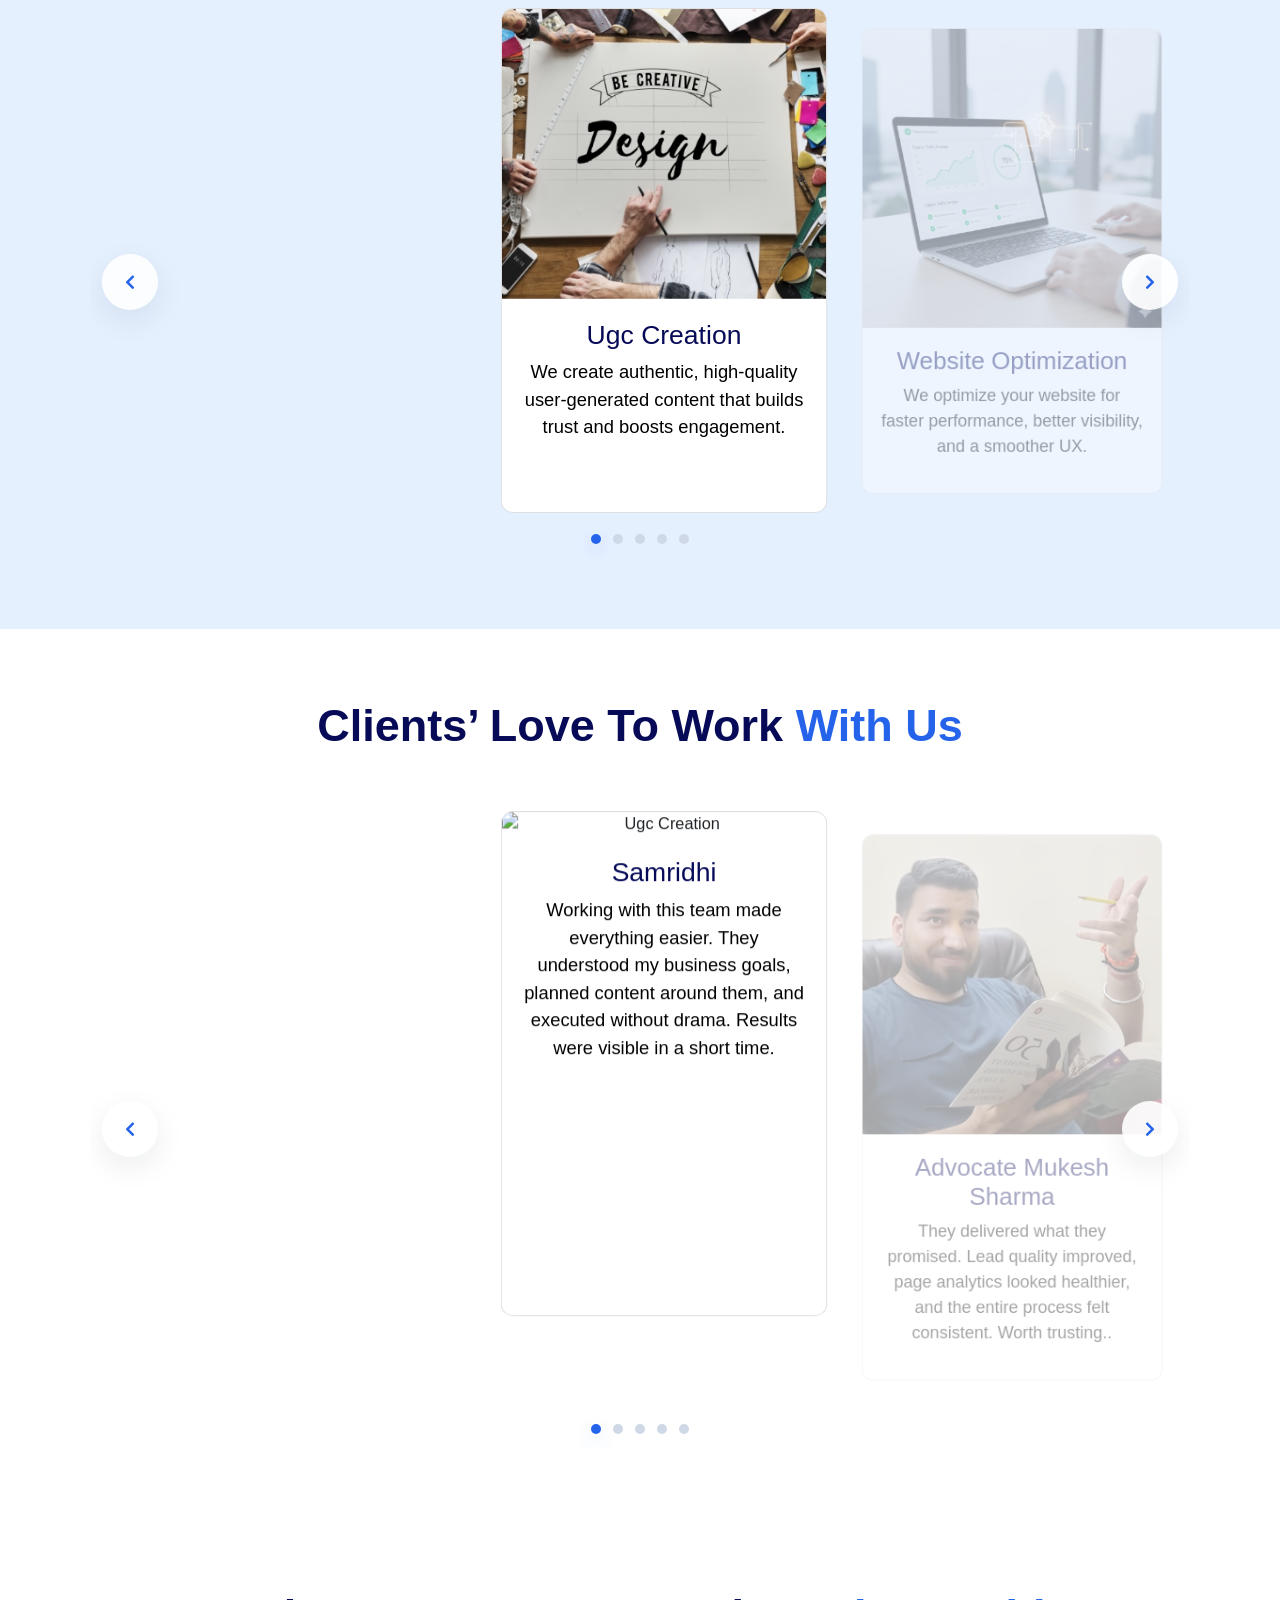
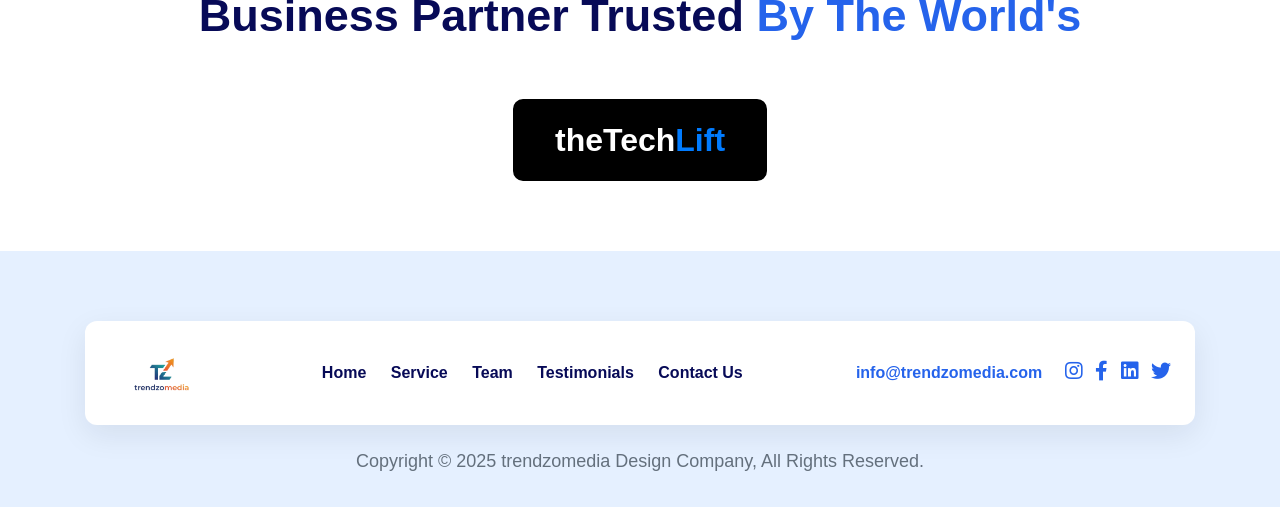
==== commit c52308bc: "Fix: h1" ====
--- a/index.html
+++ b/index.html
@@ -80,9 +80,9 @@
             <div class="row ">
                 <div class="col-md-6 centralize">
                     <div class="left-content ">
-                        <h2 class="glifta-title">Help Your <span class="highlight" >Business</span> Growth
+                        <h1 class="glifta-title">Help Your <span class="highlight" >Business</span> Growth
                             Up To <span class="highlight" >High</span> Level
-                        </h2>
+                        </h1>
                         <p style="color: black;">
                             We help businesses scale faster with strategic solutions designed to boost 
                             productivity, enhance customer reach, and improve overall performance. Our team 
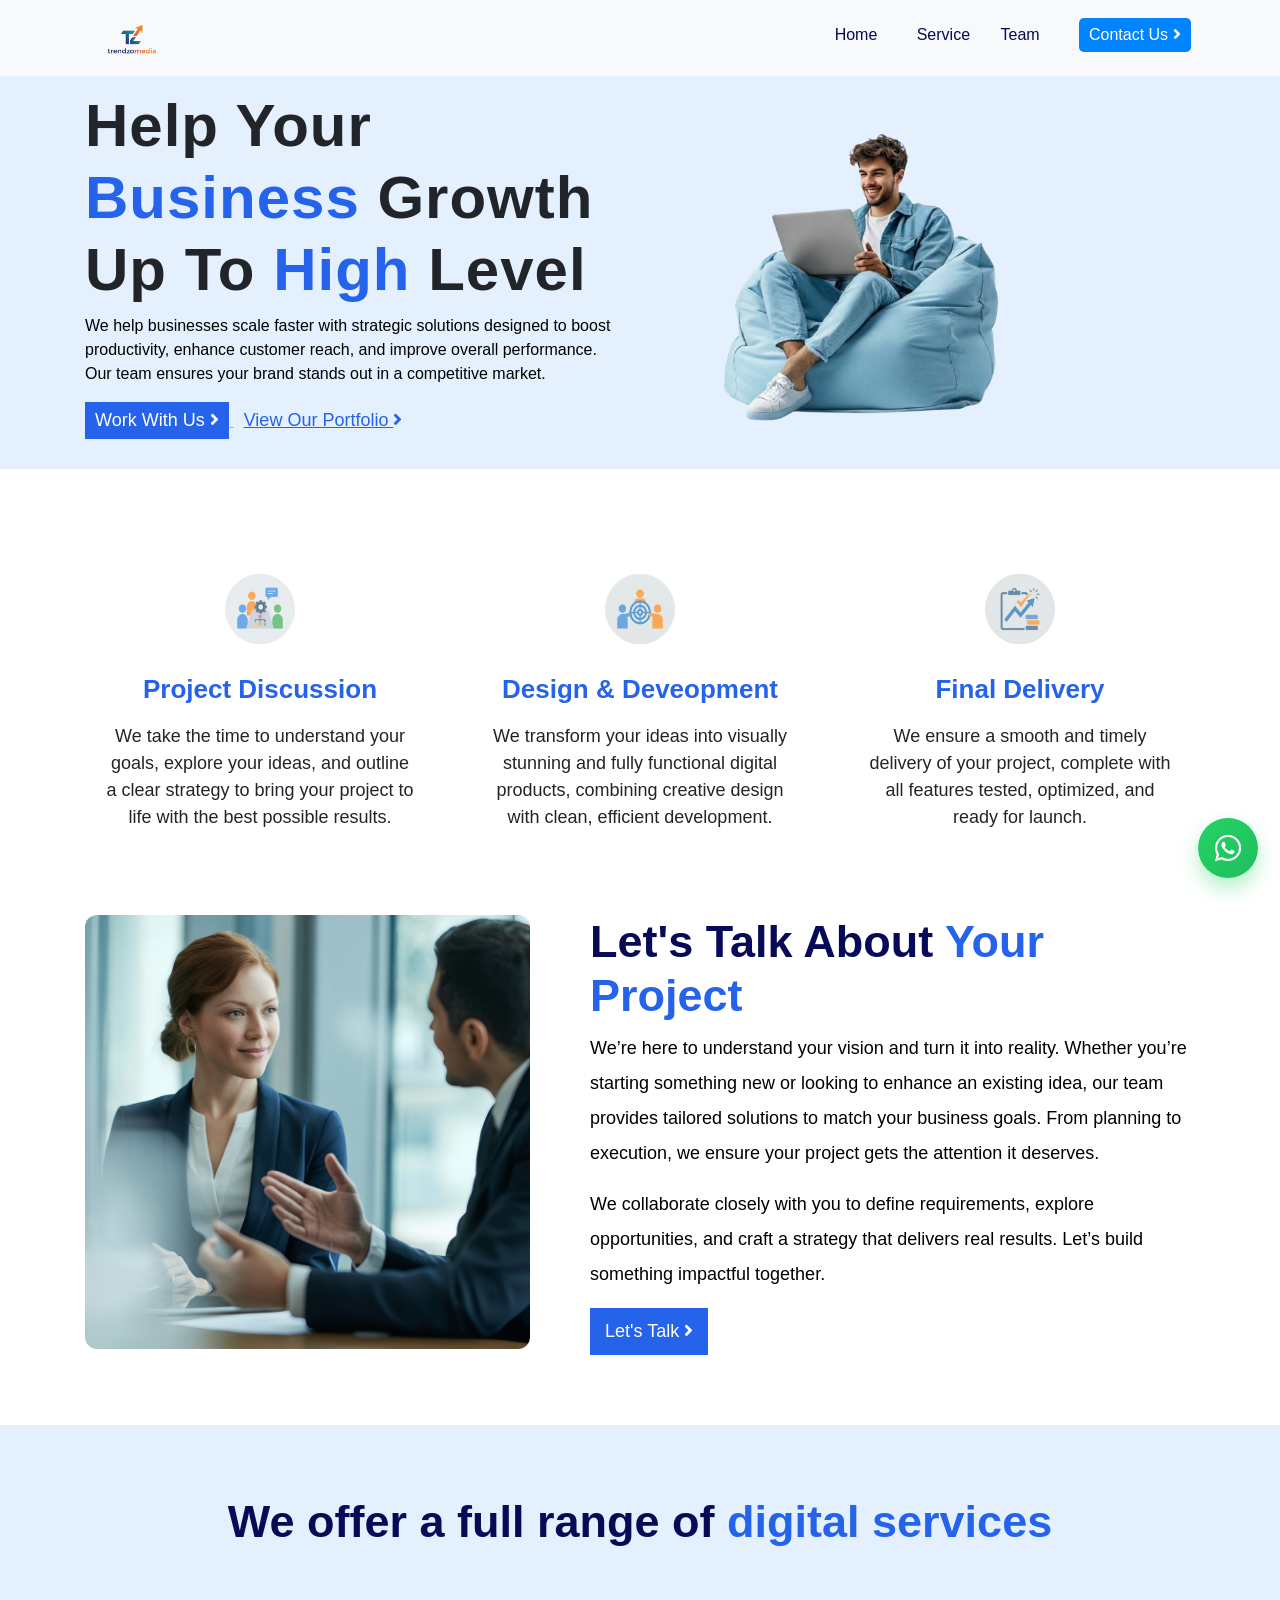
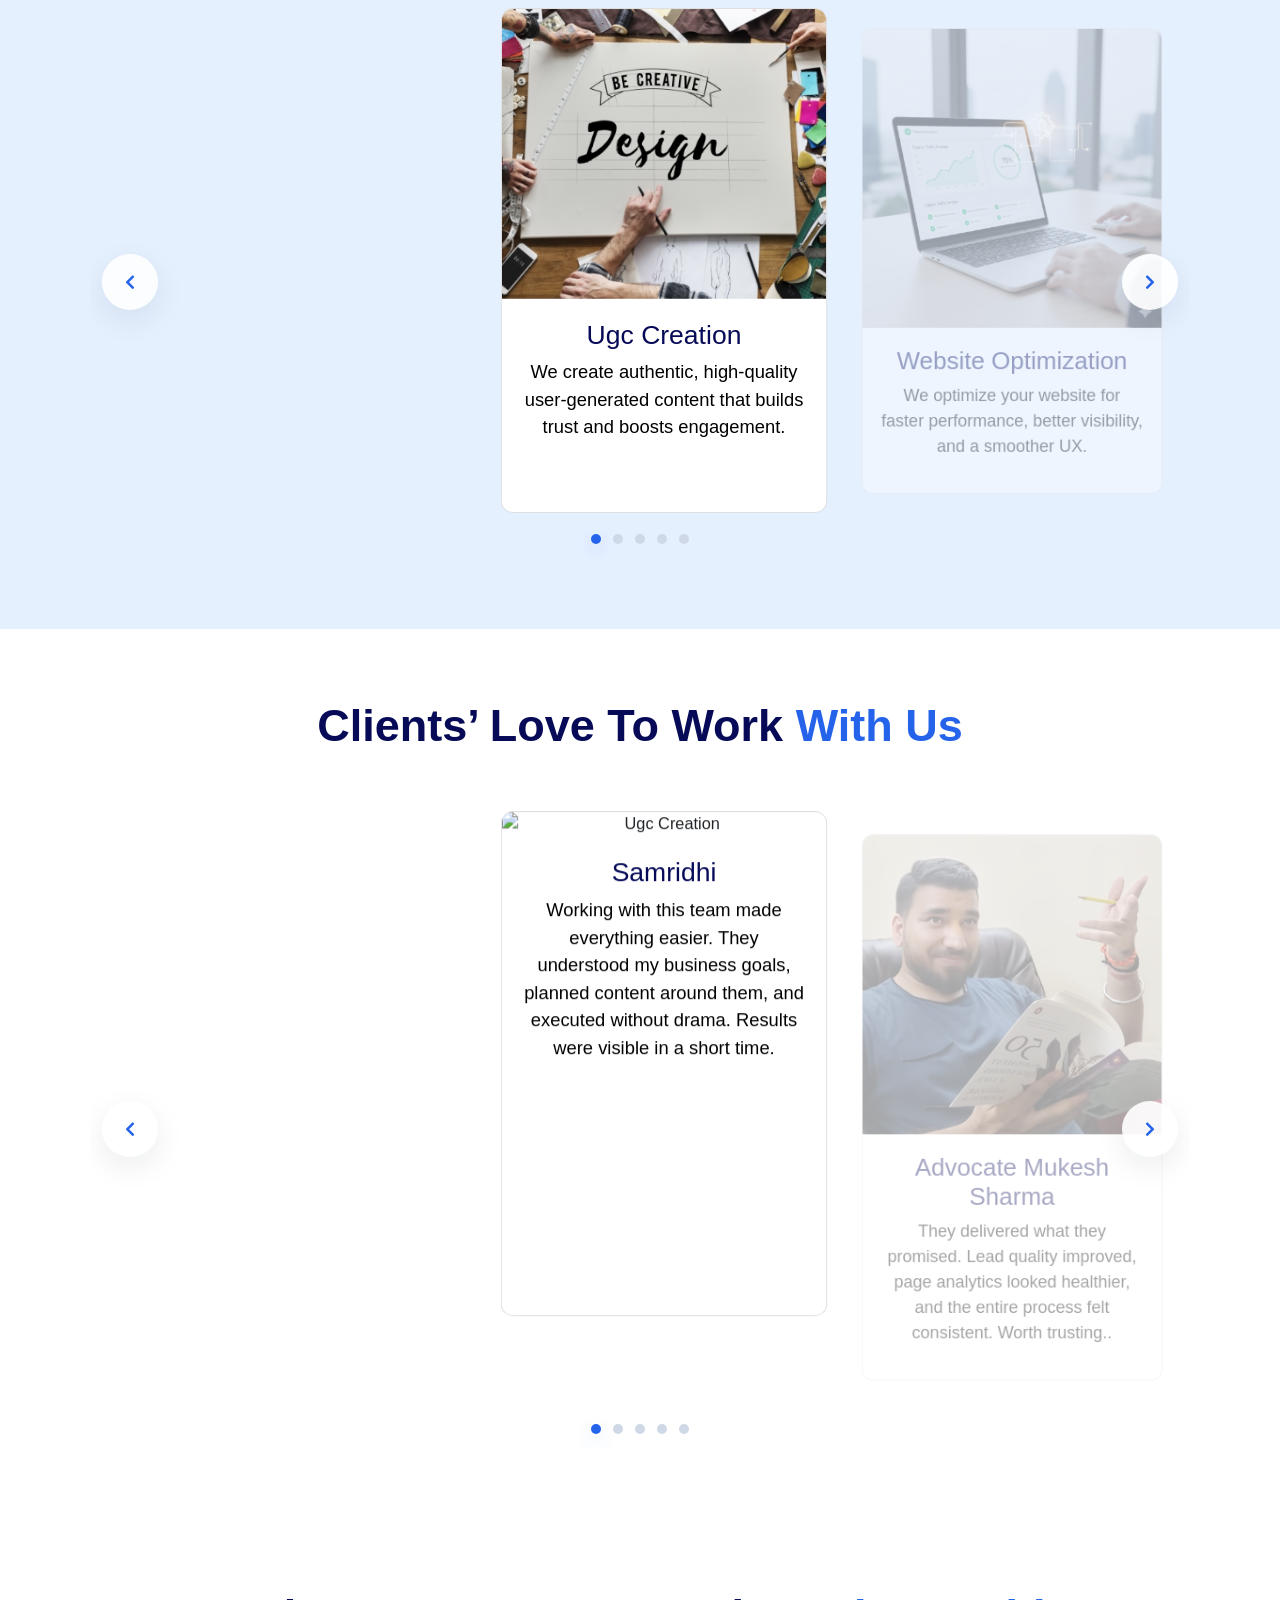
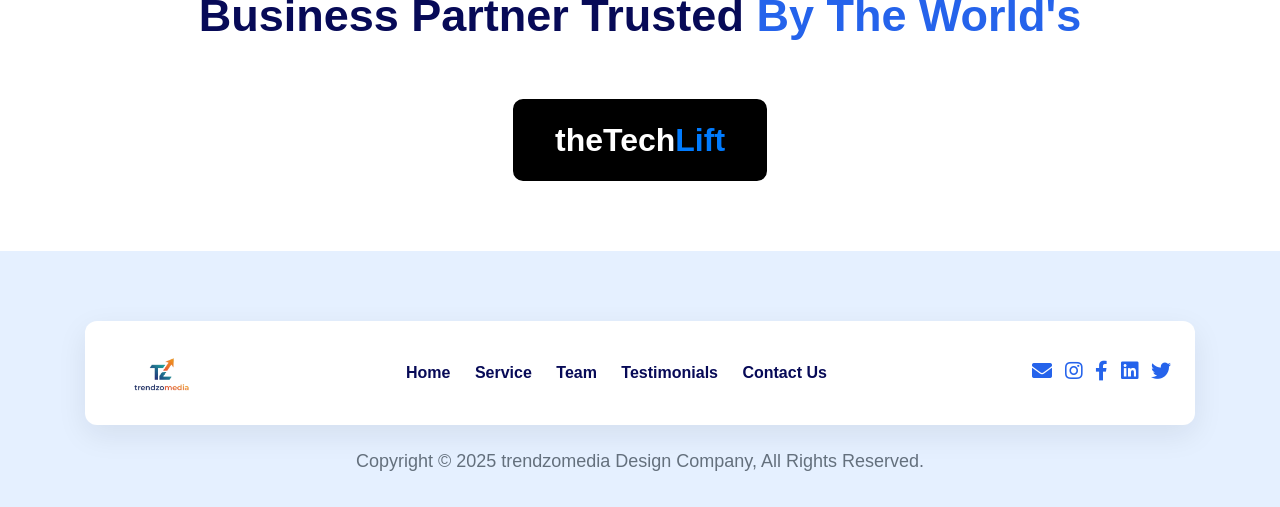
==== commit a7747961: "Fix:gmail" ====
--- a/index.html
+++ b/index.html
@@ -367,7 +367,7 @@
                     <a href="./contact-us.html">Contact Us</a>
                 </nav>
                 <div class="footer-contact text-center">
-                    <a href="mailto:info@trendzommedia.com" class="footer-email">info@trendzomedia.com</a>
+                    <a href="mailto:info@trendzommedia.com" target="_blank" rel="noopener" class="ml-2"><i class="fas fa-envelope"></i></a>
                     <a href="https://www.instagram.com/trendzo_media?ig" target="_blank" rel="noopener" class="ml-2"><i class="fab fa-instagram"></i></a>
                     <a href="https://www.facebook.com/share/1FiFfYMb5f/" target="_blank" rel="noopener" class="ml-2"><i class="fab fa-facebook-f"></i></a>
                     <a href="https://www.linkedin.com/in/trendzo-media-039768396?utm_source=share&utm_campaign=share_via&utm_content=profile&utm_medium=android_app
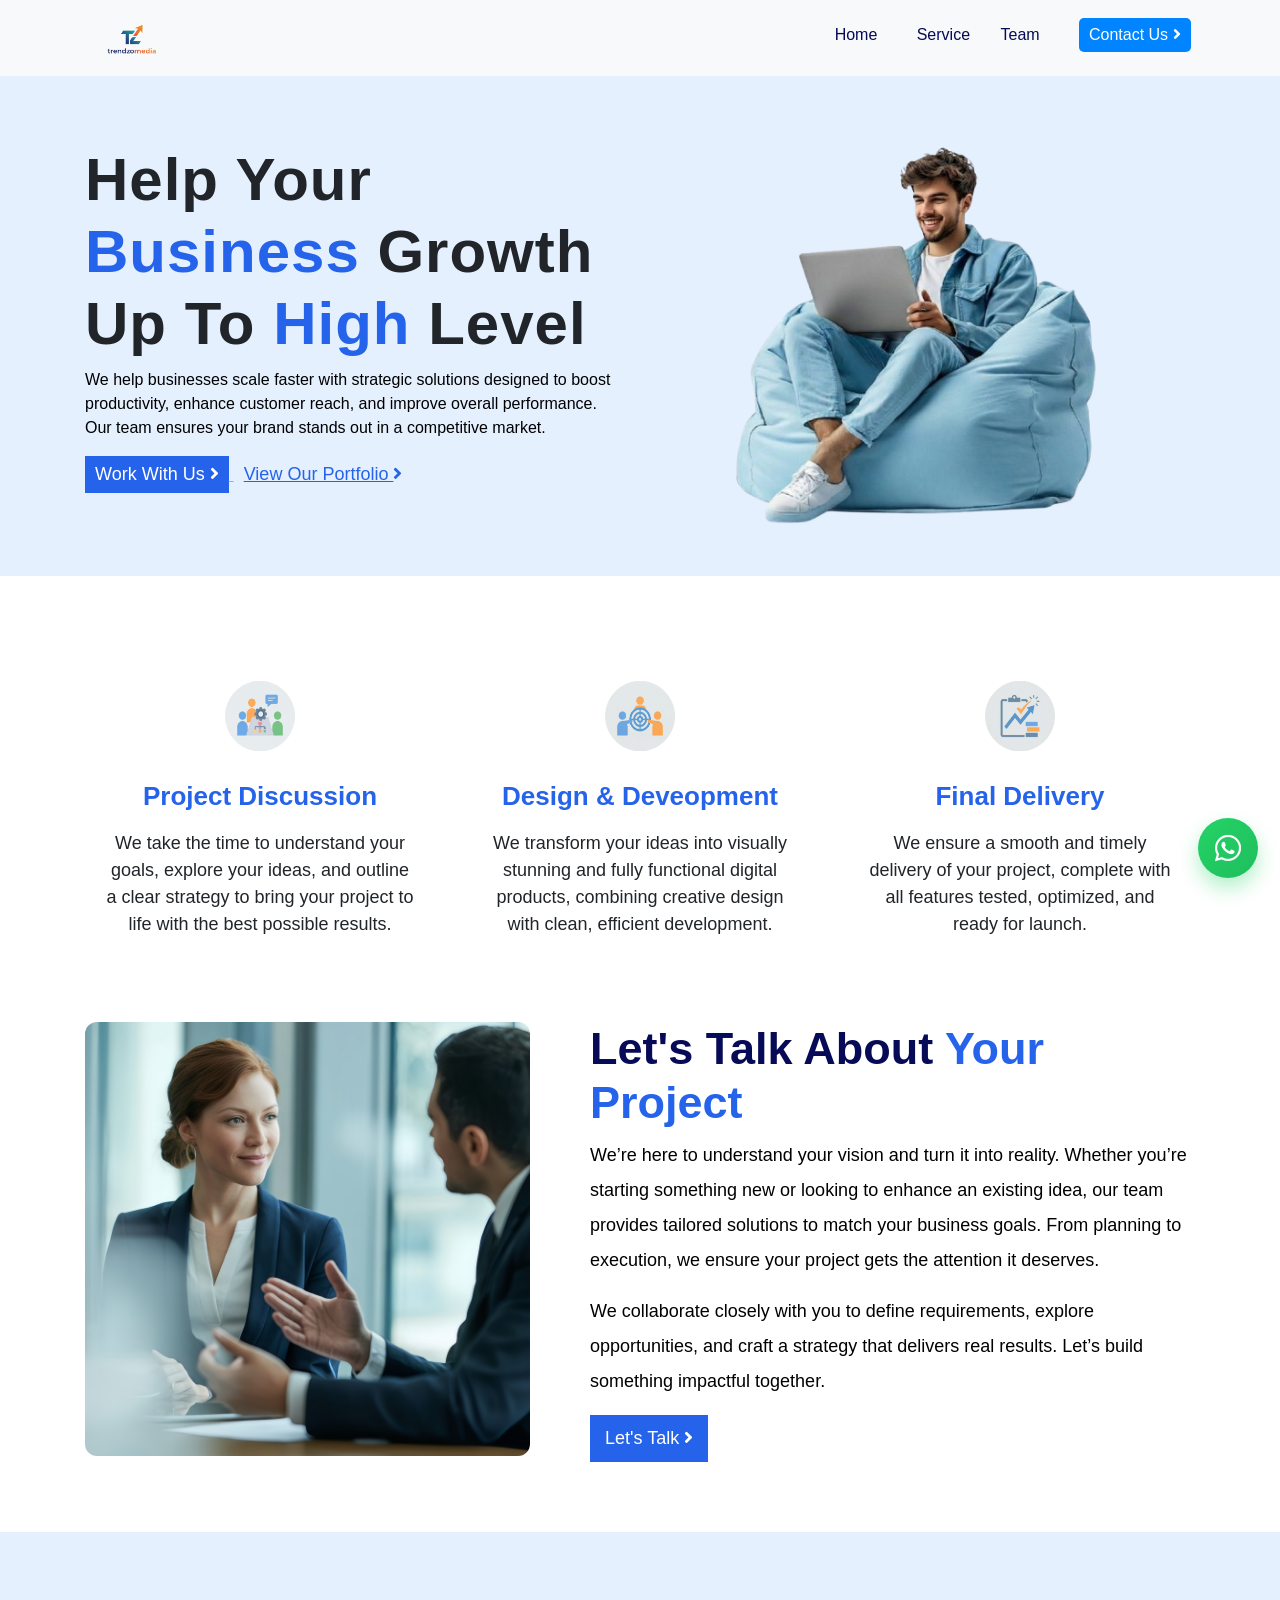
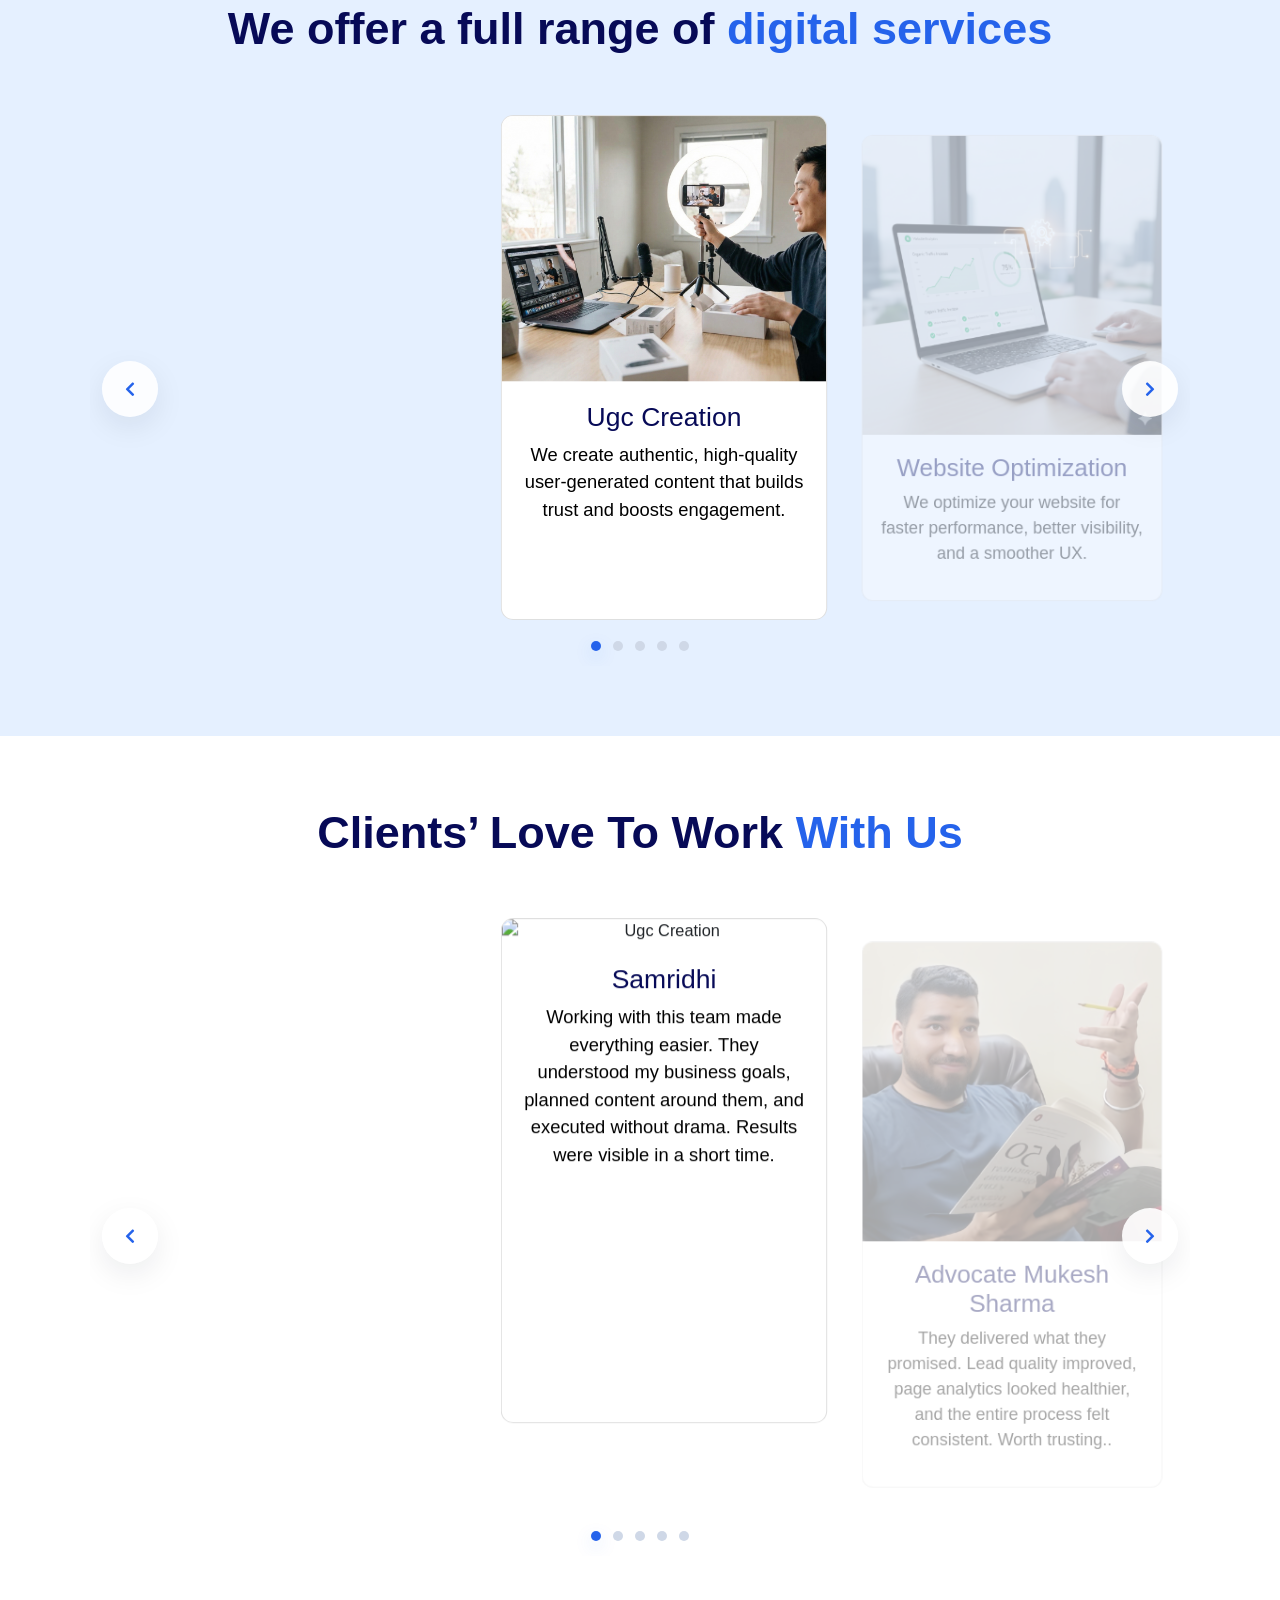
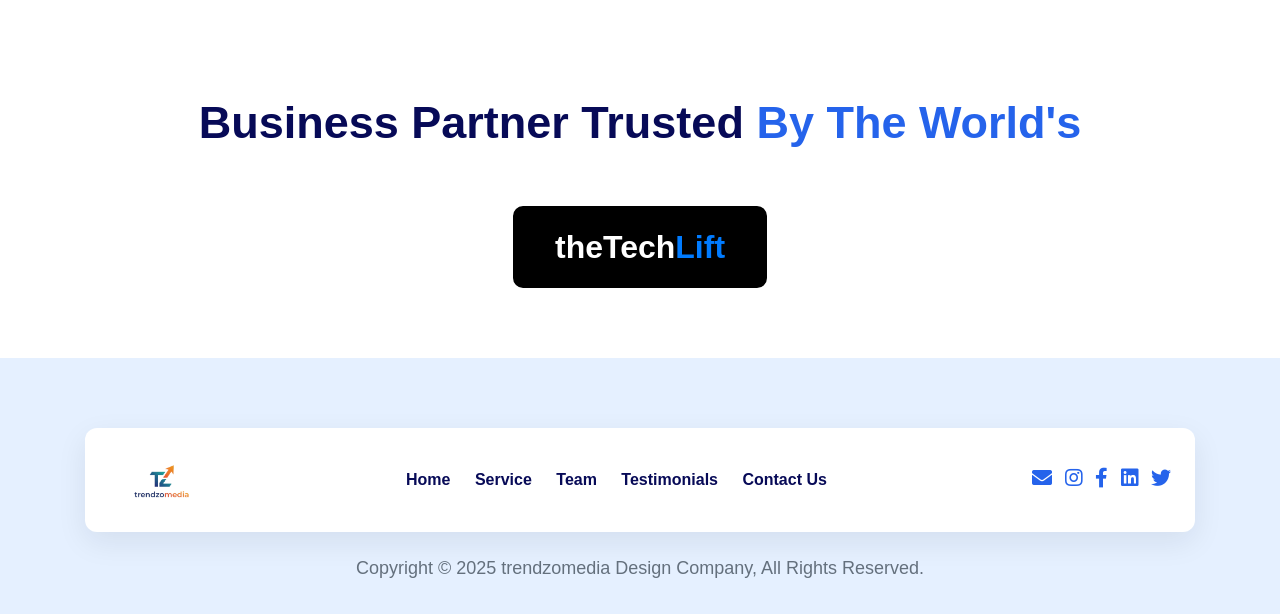
==== commit 7b87fede: "image added" ====
--- a/index.html
+++ b/index.html
@@ -185,7 +185,7 @@
                     <div class="ms-track">
                         <div class="ms-slide active">
                             <div class="card service-card modern-card">
-                                <img src="./asset/image/inspiration-ideas-design-creative-thinking-word.jpg" alt="Ugc Creation">
+                                <img src="./asset/image/1766163561505.jpg" alt="Ugc Creation">
                                 <div class="card-body">
                                     <h5>Ugc Creation</h5>
                                     <p style="color: black;">We create authentic, high-quality user-generated content that builds trust and boosts engagement.</p>
--- a/asset/css/style.css
+++ b/asset/css/style.css
@@ -148,7 +148,7 @@
   margin-left: 30px;
 }
 .right-content img {
-  width: 70%;
+  width: 90%;
   padding-left: 30px;
 }
 
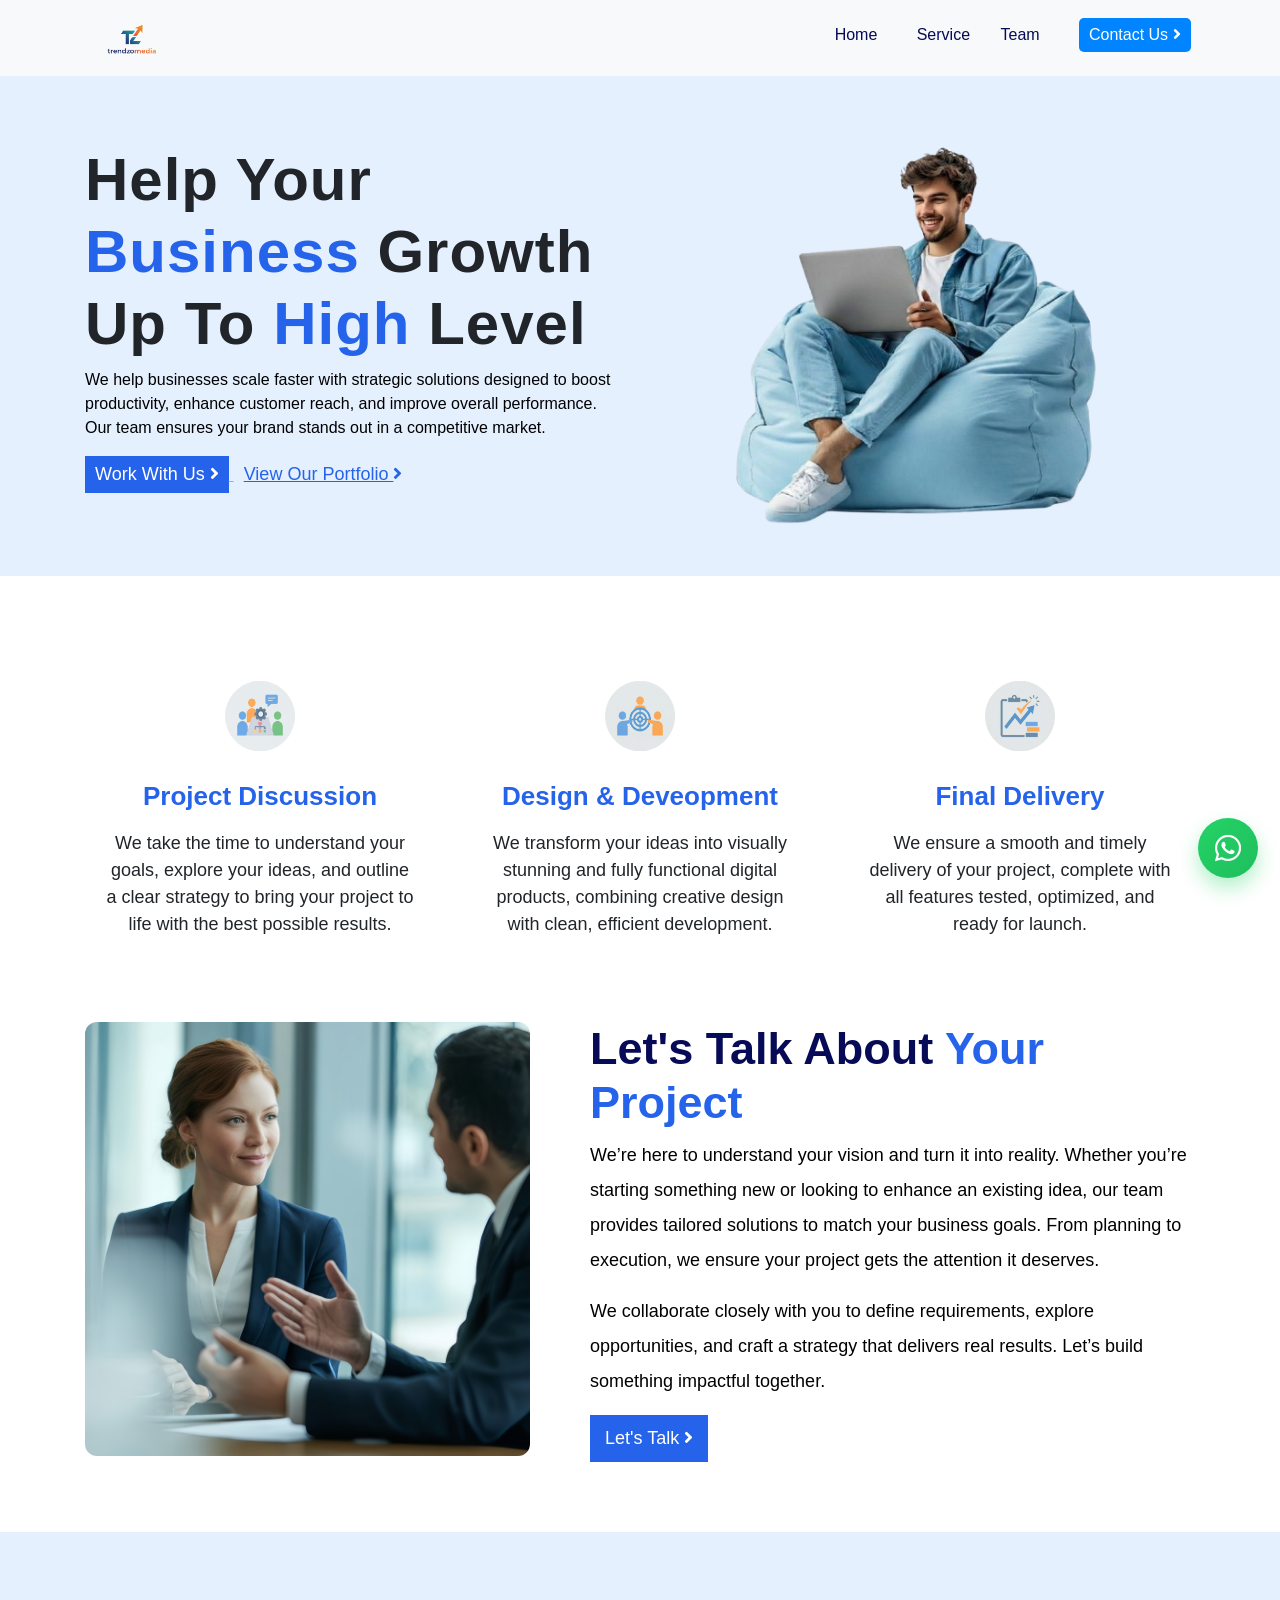
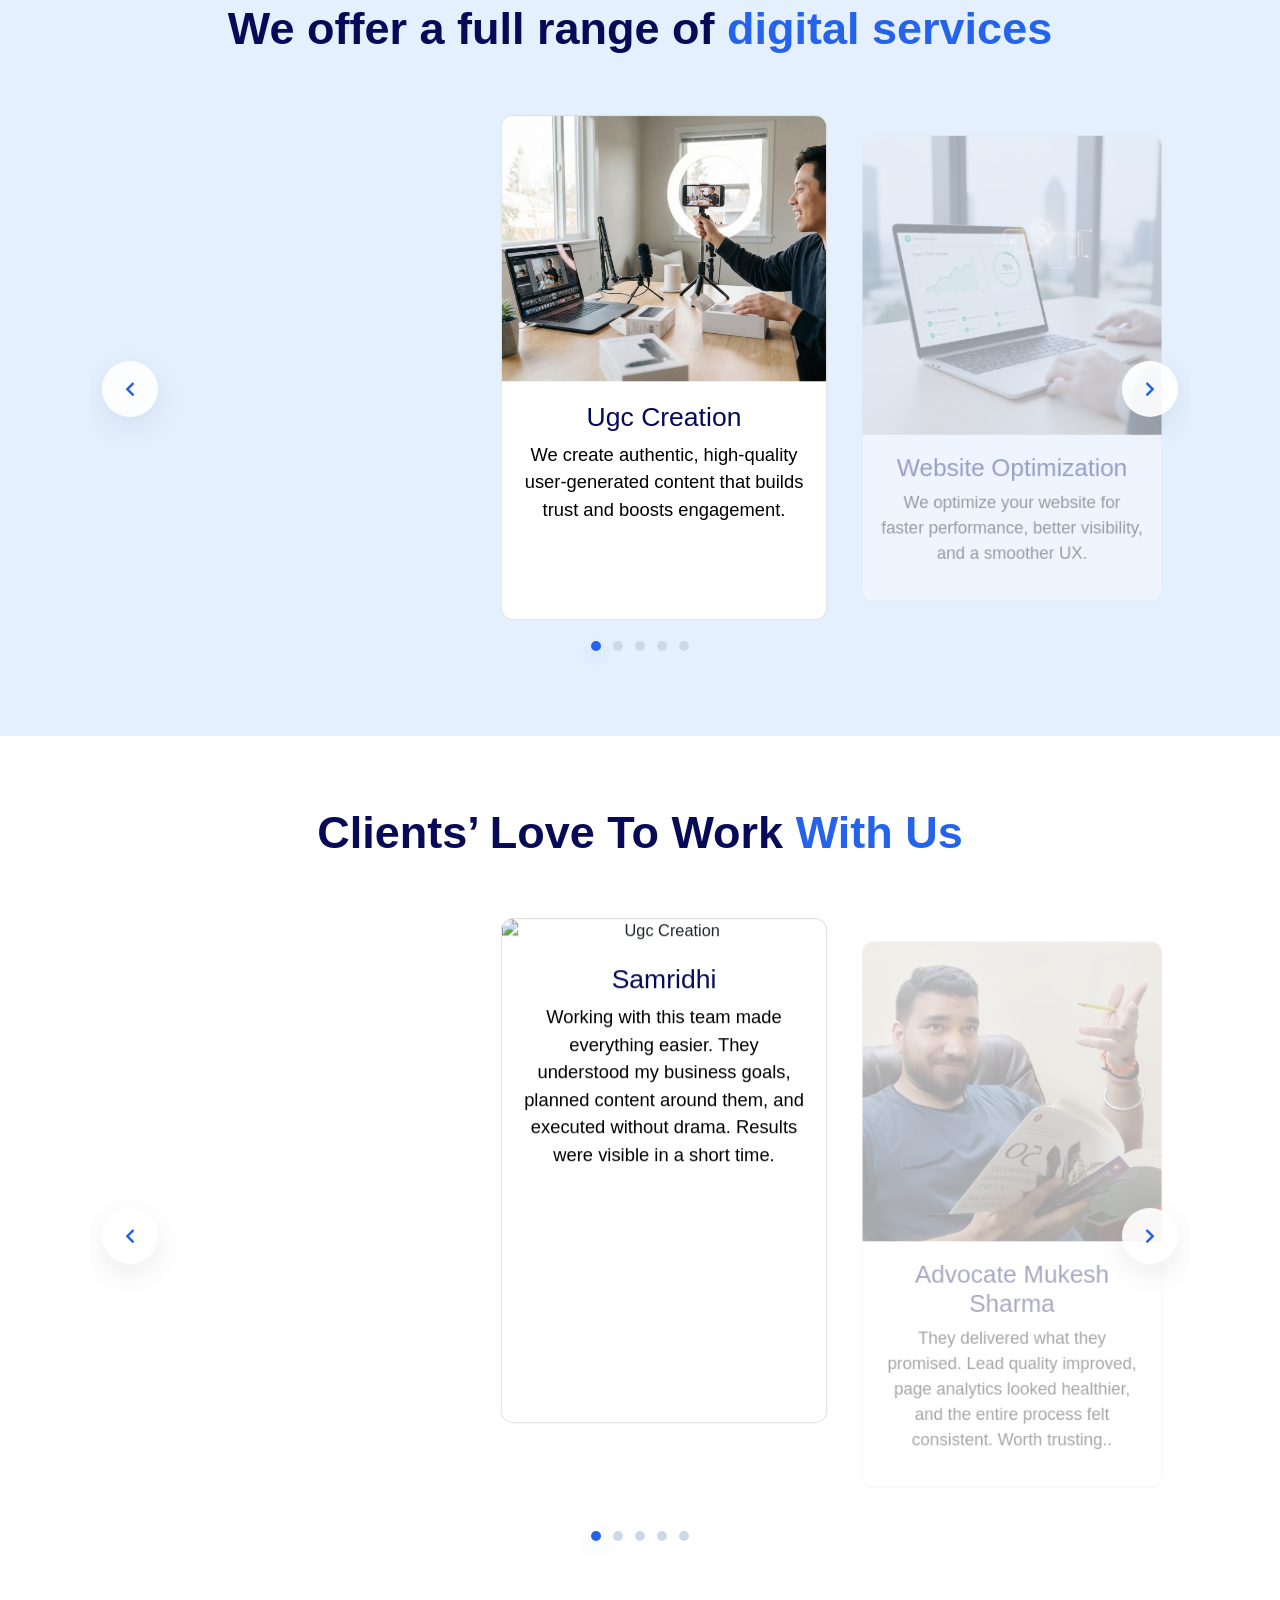
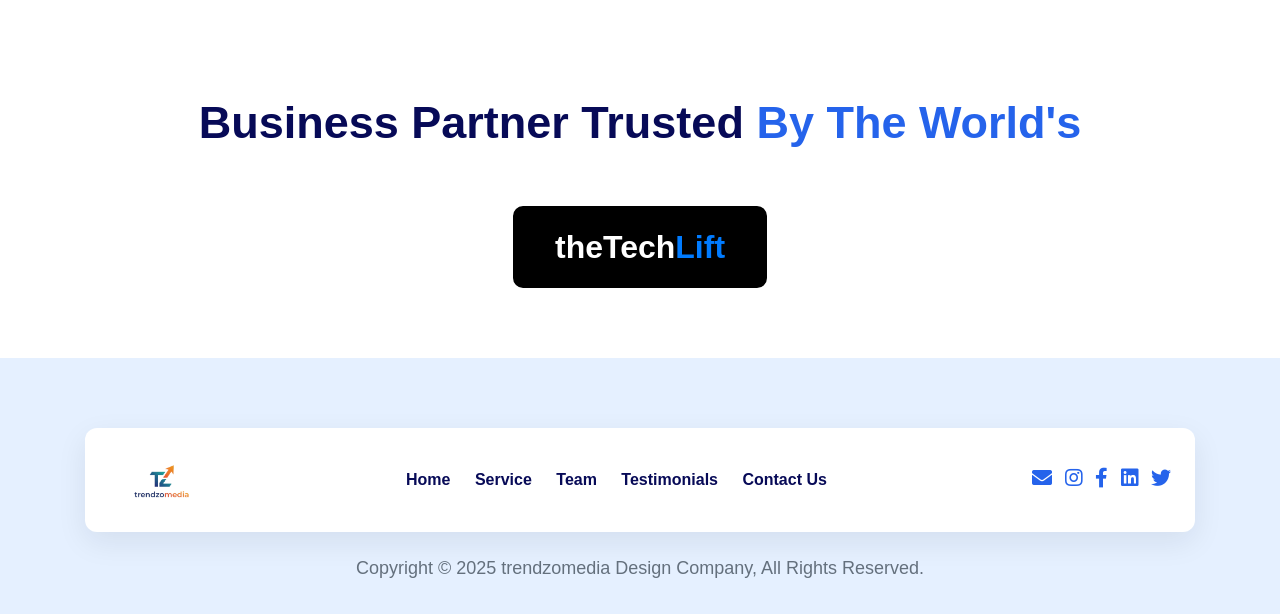
==== commit 6f0038f1: "googlr analytic added" ====
--- a/index.html
+++ b/index.html
@@ -27,6 +27,15 @@
           crossorigin="anonymous">
     <link rel="stylesheet" href="./asset/css/style.css">
     <link rel="stylesheet" href="./asset/css/responsive.css">
+
+    <script async src="https://www.googletagmanager.com/gtag/js?id=G-J3YSTTL12K"></script>
+   <script>
+  window.dataLayer = window.dataLayer || [];
+  function gtag(){dataLayer.push(arguments);}
+  gtag('js', new Date());
+
+  gtag('config', 'G-J3YSTTL12K');
+</script>
 </head>
 
 
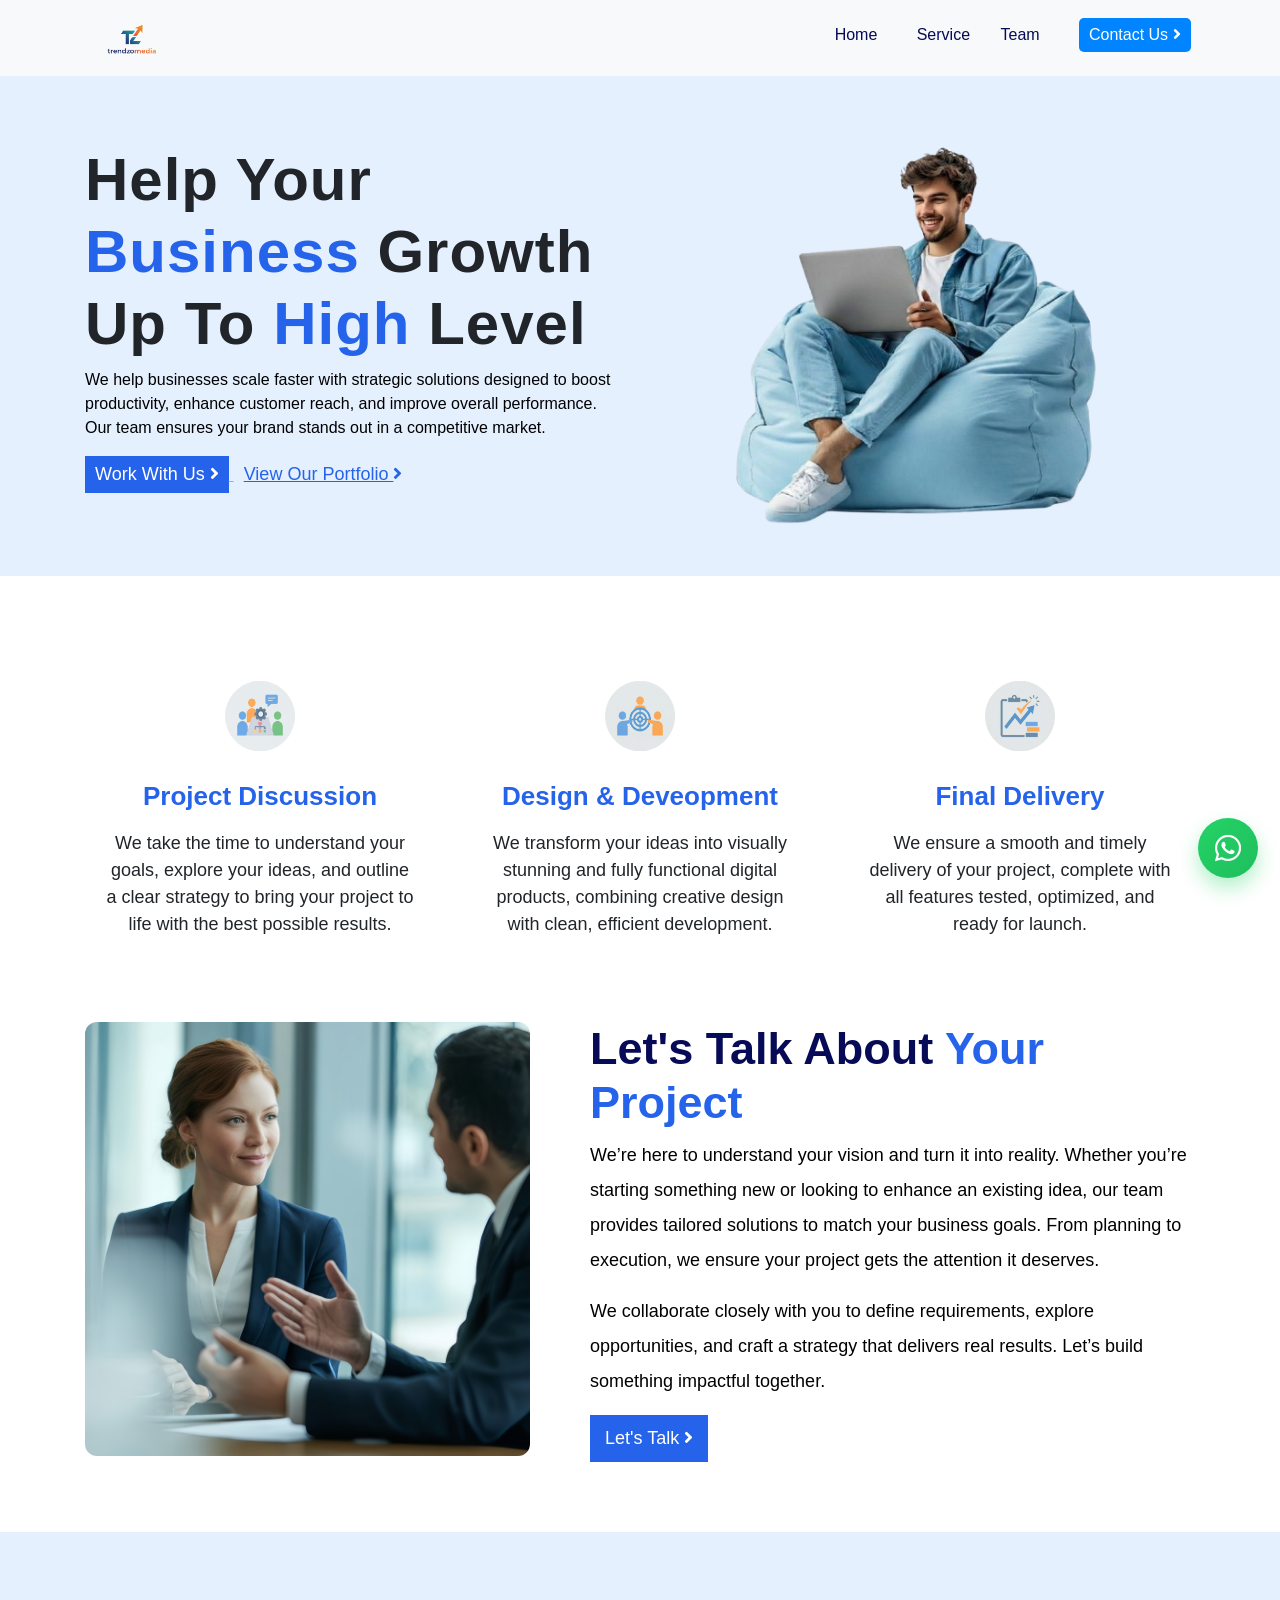
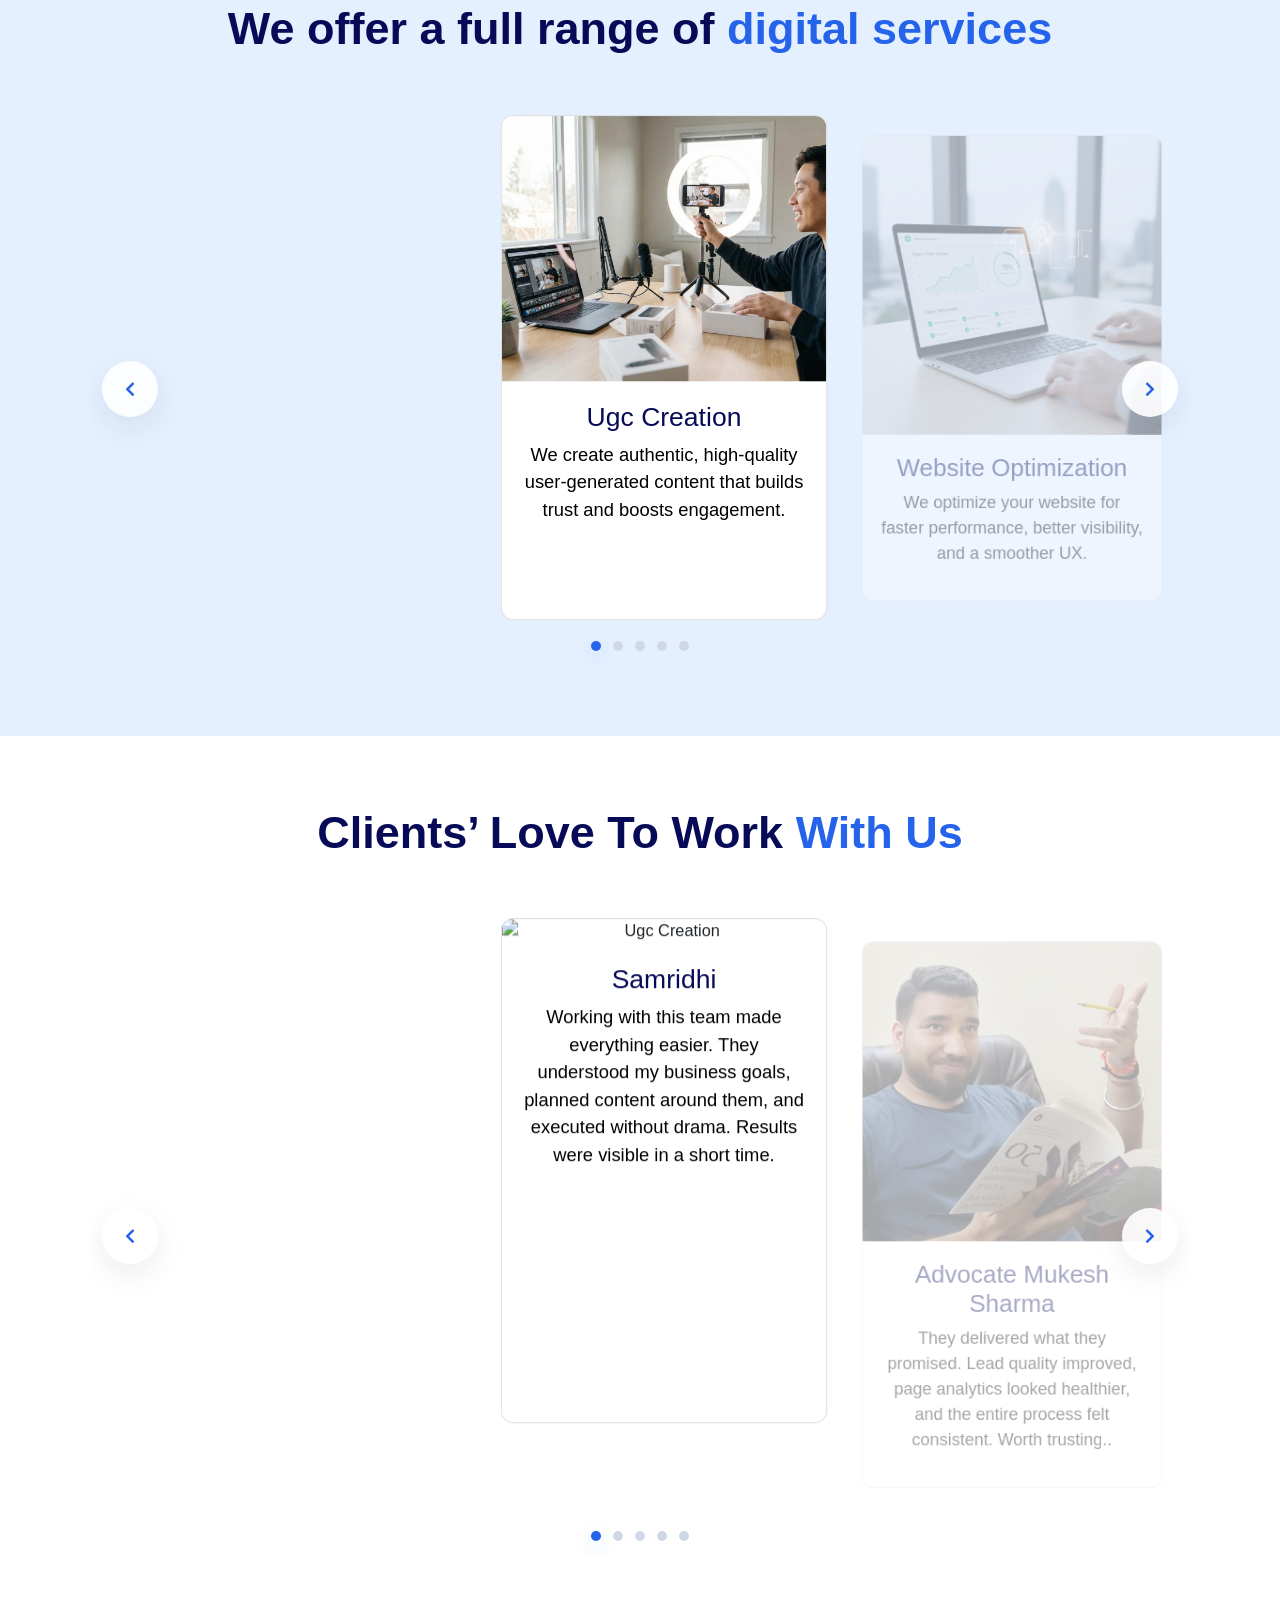
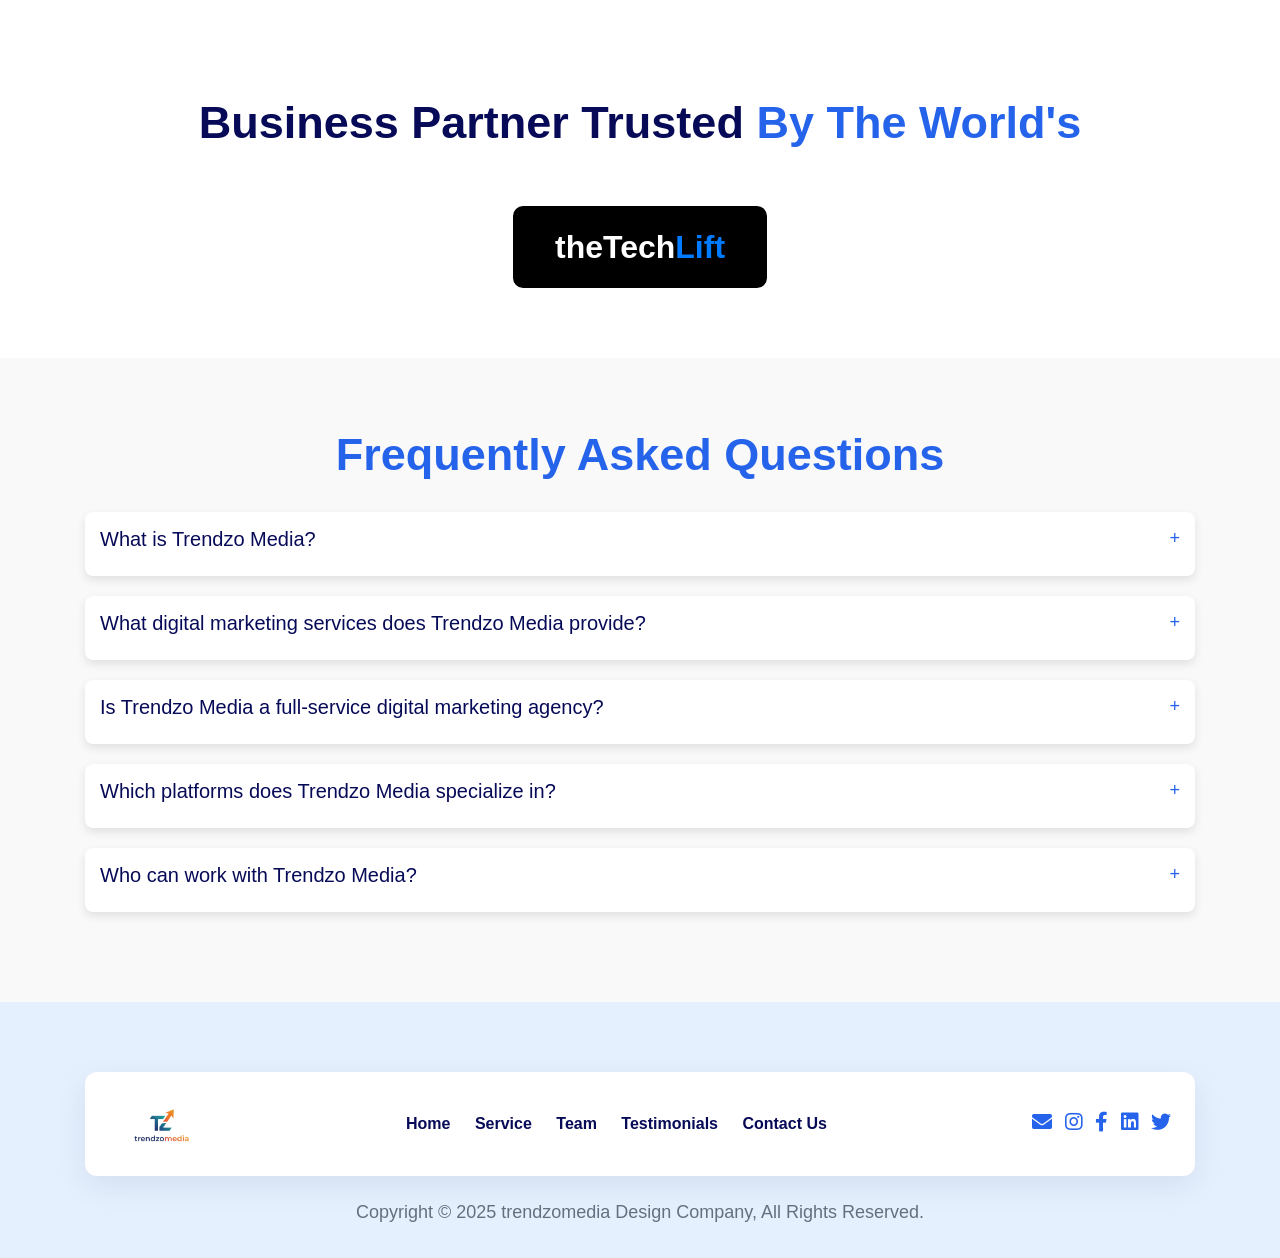
==== commit 13a7da15: "Fix: FAQ's" ====
--- a/index.html
+++ b/index.html
@@ -29,6 +29,13 @@
     <link rel="stylesheet" href="./asset/css/responsive.css">
 
     <script async src="https://www.googletagmanager.com/gtag/js?id=G-J3YSTTL12K"></script>
+    <script type="text/javascript">
+    (function(c,l,a,r,i,t,y){
+        c[a]=c[a]||function(){(c[a].q=c[a].q||[]).push(arguments)};
+        t=l.createElement(r);t.async=1;t.src="https://www.clarity.ms/tag/"+i;
+        y=l.getElementsByTagName(r)[0];y.parentNode.insertBefore(t,y);
+    })(window, document, "clarity", "script", "uvgvh2z0us");
+    </script>
    <script>
   window.dataLayer = window.dataLayer || [];
   function gtag(){dataLayer.push(arguments);}
@@ -346,6 +353,117 @@
     </section>
     <!-- Partner End  -->
 
+    <!-- FAQ Section Start -->
+<section class="faq section-padding" style="background-color: #f9f9f9;">
+    <div class="container">
+        <h2 class="text-center poppins-bold" style="color: #2563EB; font-size: 45px; font-weight: 500; line-height: 1.2;">Frequently Asked Questions</h2>
+        <div class="faq-item">
+            <h3 class="faq-question" onclick="toggleAnswer(this)" style="cursor: pointer; display: flex; justify-content: space-between; align-items: center;">
+                What is Trendzo Media?
+                <span class="faq-indicator" style="font-size: 18px; color: #2563EB;">+</span>
+            </h3>
+            <p class="faq-answer" style="display: none;">Trendzo Media is a digital marketing agency that helps brands grow online through social media marketing, content creation, video editing, branding, and performance-driven digital strategies.</p>
+        </div>
+        <div class="faq-item">
+            <h3 class="faq-question" onclick="toggleAnswer(this)" style="cursor: pointer; display: flex; justify-content: space-between; align-items: center;">
+                What digital marketing services does Trendzo Media provide?
+                <span class="faq-indicator" style="font-size: 18px; color: #2563EB;">+</span>
+            </h3>
+            <p class="faq-answer" style="display: none;">Trendzo Media offers social media management, content strategy, video editing for reels and long-form content, graphic design, branding, paid advertising, and digital growth consulting.</p>
+        </div>
+        <div class="faq-item">
+            <h3 class="faq-question" onclick="toggleAnswer(this)" style="cursor: pointer; display: flex; justify-content: space-between; align-items: center;">
+                Is Trendzo Media a full-service digital marketing agency?
+                <span class="faq-indicator" style="font-size: 18px; color: #2563EB;">+</span>
+            </h3>
+            <p class="faq-answer" style="display: none;">Yes. Trendzo Media handles both strategy and execution, from planning content and campaigns to creating visuals, managing platforms, and optimizing performance.</p>
+        </div>
+        <div class="faq-item">
+            <h3 class="faq-question" onclick="toggleAnswer(this)" style="cursor: pointer; display: flex; justify-content: space-between; align-items: center;">
+                Which platforms does Trendzo Media specialize in?
+                <span class="faq-indicator" style="font-size: 18px; color: #2563EB;">+</span>
+            </h3>
+            <p class="faq-answer" style="display: none;">We specialize in Instagram, YouTube, LinkedIn, X (Twitter), and other major social media platforms based on where your target audience is most active.</p>
+        </div>
+        <div class="faq-item">
+            <h3 class="faq-question" onclick="toggleAnswer(this)" style="cursor: pointer; display: flex; justify-content: space-between; align-items: center;">
+                Who can work with Trendzo Media?
+                <span class="faq-indicator" style="font-size: 18px; color: #2563EB;">+</span>
+            </h3>
+            <p class="faq-answer" style="display: none;">Trendzo Media works with startups, small businesses, personal brands, creators, and growing companies looking to build a strong digital presence and consistent online growth.</p>
+        </div>
+    </div>
+</section>
+
+<!-- Adding toggle functionality and styling -->
+<script>
+function toggleAnswer(element) {
+    const answer = element.nextElementSibling;
+    const indicator = element.querySelector('.faq-indicator');
+    if (answer.style.display === "none" || answer.style.display === "") {
+        answer.style.display = "block";
+        indicator.textContent = "-";
+    } else {
+        answer.style.display = "none";
+        indicator.textContent = "+";
+    }
+}
+</script>
+
+<style>
+.faq-item {
+    margin-bottom: 20px;
+    padding: 15px;
+    background: #ffffff;
+    border-radius: 8px;
+    box-shadow: 0 4px 10px rgba(0, 0, 0, 0.1);
+    transition: transform 0.3s ease, box-shadow 0.3s ease;
+    overflow: hidden;
+}
+
+.faq-item:hover {
+    transform: translateY(-5px);
+    box-shadow: 0 6px 15px rgba(0, 0, 0, 0.2);
+}
+
+.faq-question {
+    font-family: "Roboto", sans-serif;
+    color: #070a57;
+    font-size: 20px;
+    font-weight: 500;
+    margin-bottom: 10px;
+    transition: color 0.3s ease;
+}
+
+.faq-question:hover {
+    color: #2563EB;
+}
+
+.faq-answer {
+    font-family: "Roboto", sans-serif;
+    color: #64707d;
+    font-size: 16px;
+    line-height: 1.6;
+    margin-top: 10px;
+    animation: fadeIn 0.5s ease-in-out;
+}
+
+@keyframes fadeIn {
+    0% { opacity: 0; transform: translateY(10px); }
+    100% { opacity: 1; transform: translateY(0); }
+}
+
+.faq h2 {
+    font-family: "Roboto", sans-serif;
+    color: #2563EB;
+    font-size: 45px;
+    font-weight: 500;
+    line-height: 1.2;
+    margin-bottom: 30px;
+}
+</style>
+<!-- FAQ Section End -->
+
     <!-- WhatsApp Floating Button -->
 <a href="https://wa.me/917014543733?text=Hi%20Trendzo%20Media%20👋%20I%20want%20to%20discuss%20a%20project"
    class="whatsapp-float"
